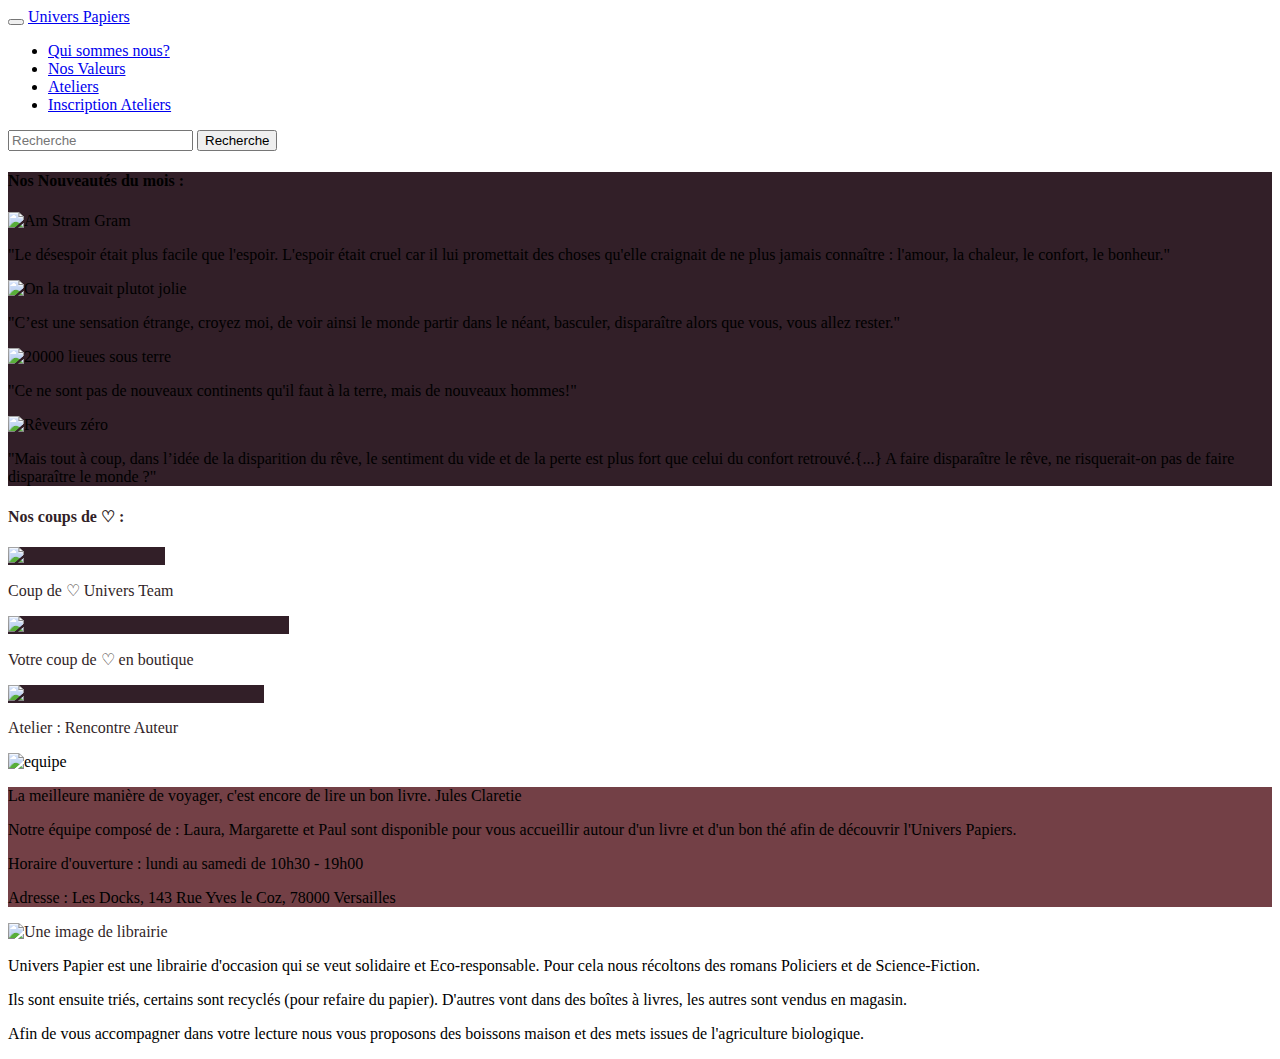
==== index.html @ 24018a0e "ajout header" ====
<!DOCTYPE html>
<html lang="fr" dir="ltr">
<head>
    <meta charset="UTF-8"/>
    <meta http-equiv="X-UA-Compatible" content="IE=edge"/>
    <meta name="viewport" content="width=device-width, initial-scale=1.0"/>
    <meta name="description" content="Librairie Univers Papier "/>
    <link href="https://cdn.jsdelivr.net/npm/bootstrap@5.0.0-beta2/dist/css/bootstrap.min.css" rel="stylesheet" integrity="sha384-BmbxuPwQa2lc/FVzBcNJ7UAyJxM6wuqIj61tLrc4wSX0szH/Ev+nYRRuWlolflfl" crossorigin="anonymous"/>
    <link rel="stylesheet" href="index.css"/>
    <title>Univers Papiers</title>
</head>
<body>
  <nav class="navbar navbar-light text-dark" style="background-color: white;">
    <div class="container-fluid">
      <button class="navbar-toggler" type="button" data-bs-toggle="collapse" data-bs-target="#navbarTogglerDemo03" aria-controls="navbarTogglerDemo03" aria-expanded="false" aria-label="Toggle navigation">
        <span class="navbar-toggler-icon"></span>
      </button>
      <a class="navbar-brand" href="#">Univers Papiers</a>
      <div class="collapse navbar-collapse" id="navbarTogglerDemo03">
        <ul class="navbar-nav me-auto mb-2 mb-lg-0">
          <li class="nav-item">
            <a class="nav-link active" aria-current="page" href="#">Qui sommes nous?</a>
          </li>
          <li class="nav-item">
            <a class="nav-link" href="#">Nos Valeurs</a>
          </li>
          <li class="nav-item">
            <a class="nav-link disabled" href="#" tabindex="-1" aria-disabled="true">Ateliers</a>
          </li>
          <li class="nav-item">
            <a class="nav-link disabled" href="#" tabindex="-1" aria-disabled="true">Inscription Ateliers</a>
          </li>
        </ul>
        <form class="d-flex">
          <input class="form-control me-2" type="search" placeholder="Recherche" aria-label="Search">
          <button class="btn btn-outline-success" type="submit">Recherche</button>
        </form>
      </div>
    </div>
  </nav>
    
  </div>
    <div class="bloc1 text-light">
    <h4 class="text-center mx-auto" style="width:50%">Nos Nouveautés du mois :</h4> 
    <div class="text-center mx-auto float-left">
    <div class="row ">
        <div class="col-md-3">
              <img src="arlidge.jpg" alt="Am Stram Gram" title="Arlidge livre"  class="img-thumbnail">
              <div class="caption">
                <p class="font-italic font-size: 1.2rem">"Le désespoir était plus facile que l'espoir. L'espoir était cruel car il lui promettait des choses qu'elle craignait de ne plus jamais connaître : l'amour, la chaleur, le confort, le bonheur."</p>
              </div>
        </div>
        <div class="col-md-3">
              <img src="bussi.jpg" alt="On la trouvait plutot jolie" title="Michel Bussi Livre" class="img-thumbnail">
              <div class="caption">
                <p>"C’est une sensation étrange, croyez moi, de voir ainsi le monde partir dans le néant, basculer, disparaître alors que vous, vous allez rester."</p>
              </div>
        </div>
        <div class="col-md-3">
              <img src="jules vernes.jpg" alt="20000 lieues sous terre" title=" Jules Vernes livre"class="img-thumbnail">
              <div class="caption">
                <p>"Ce ne sont pas de nouveaux continents qu'il faut à la terre, mais de nouveaux hommes!"</p>
              </div>
        </div>
        <div class="col-md-3">
                <img src="zero.jpg" alt="Rêveurs zéro" title="Elisa Beiran livre" class="img-thumbnail">
                <div class="caption">
                  <p>"Mais tout à coup, dans l’idée de la disparition du rêve, le sentiment du vide et de la perte est plus fort que celui du confort retrouvé.{...} A faire disparaître le rêve, ne risquerait-on pas de faire disparaître le monde ?"</p>
                </div>
          </div>
    </div>
    </div> 
    </div>
    <div class="bloc2">
    <h4 class="text-center mx-auto" style="width:50%">Nos coups de &#x2661; :</h4> 
    <div class="text-center mx-auto float-left">
    <div class="row ">
    <div class="col-md-3">
            <img src="1984.jpg" alt="George Orwell - 1984" title="Nos coups de coeur"class="img-thumbnail" style="background-color: #321f28">
            <div class="caption">
              <p>Coup de &#x2661; Univers Team</p>
            </div>
      </div>
      <div class="col-md-3">
            <img src="./laprincesse.jpg" alt="Camilla Lackberg - La princesse de glace" title="Votre coup de coeur" class="img-thumbnail" style="background-color: #321f28">
            <div class="caption">
              <p>Votre coup de &#x2661; en boutique</p>
            </div>
      </div>
      <div class="col-md-3">
            <img src="fredvargas.jpg" alt="Fred Vargas - Pars vite et reviens tard" title="Atelier Auteurs" class="img-thumbnail" style="background-color: #321f28">
            <div class="caption">
              <p>Atelier : Rencontre Auteur</p>
            </div>
      </div>
    </div>
    </div>
    </div>
    </div>
  <div class="row mb-4">
    <div class="col-6">
      <img src="./polar.jpg" class="img-fluid" alt="equipe" title="Team">
    </div>
        <div class="col-6 polar text-light" style="background-color: #734046"> 
          <p>La meilleure manière de voyager, c'est encore de lire un bon livre. Jules Claretie</p>
          <p>Notre équipe composé de : Laura, Margarette et Paul sont disponible pour vous accueillir autour d'un livre et d'un bon thé afin de découvrir l'Univers Papiers.
          <p>Horaire d'ouverture : lundi au samedi de 10h30 - 19h00</p>
          <p>Adresse : Les Docks, 143 Rue Yves le Coz, 78000 Versailles</p>
        </div>
      </div>

<div class="row">
  <div class="bloc3 col-6">
    <img src="./eco.png" class="img-fluid" alt="Une image de librairie" title="Une Librairie">
  </div>
  <div class="col-6 sf">
    <p>Univers Papier est une librairie d'occasion qui se veut solidaire et Eco-responsable.
    Pour cela nous récoltons des romans Policiers et de Science-Fiction.</p>
    <p>Ils sont ensuite triés, certains sont recyclés (pour refaire du papier).
    D'autres vont dans des boîtes à livres, les autres sont vendus en magasin.</p>
    <p>Afin de vous accompagner dans votre lecture nous vous proposons des boissons maison et des mets issues de l'agriculture biologique.</p>
  </div>
</div>
  <script src="https://cdn.jsdelivr.net/npm/bootstrap@5.0.0-beta2/dist/js/bootstrap.bundle.min.js"
    integrity="sha384-b5kHyXgcpbZJO/tY9Ul7kGkf1S0CWuKcCD38l8YkeH8z8QjE0GmW1gYU5S9FOnJ0"
    crossorigin="anonymous"></script>
</body>
</html>
---- index.css ----
.bloc1{
    background-color: #321f28;
}
.bloc2 {
  background-color: white;
  color: #321f28;
}
.form-group {
    color: #321f28;  
}
.bloc3 {
    color: #321f28;  
}
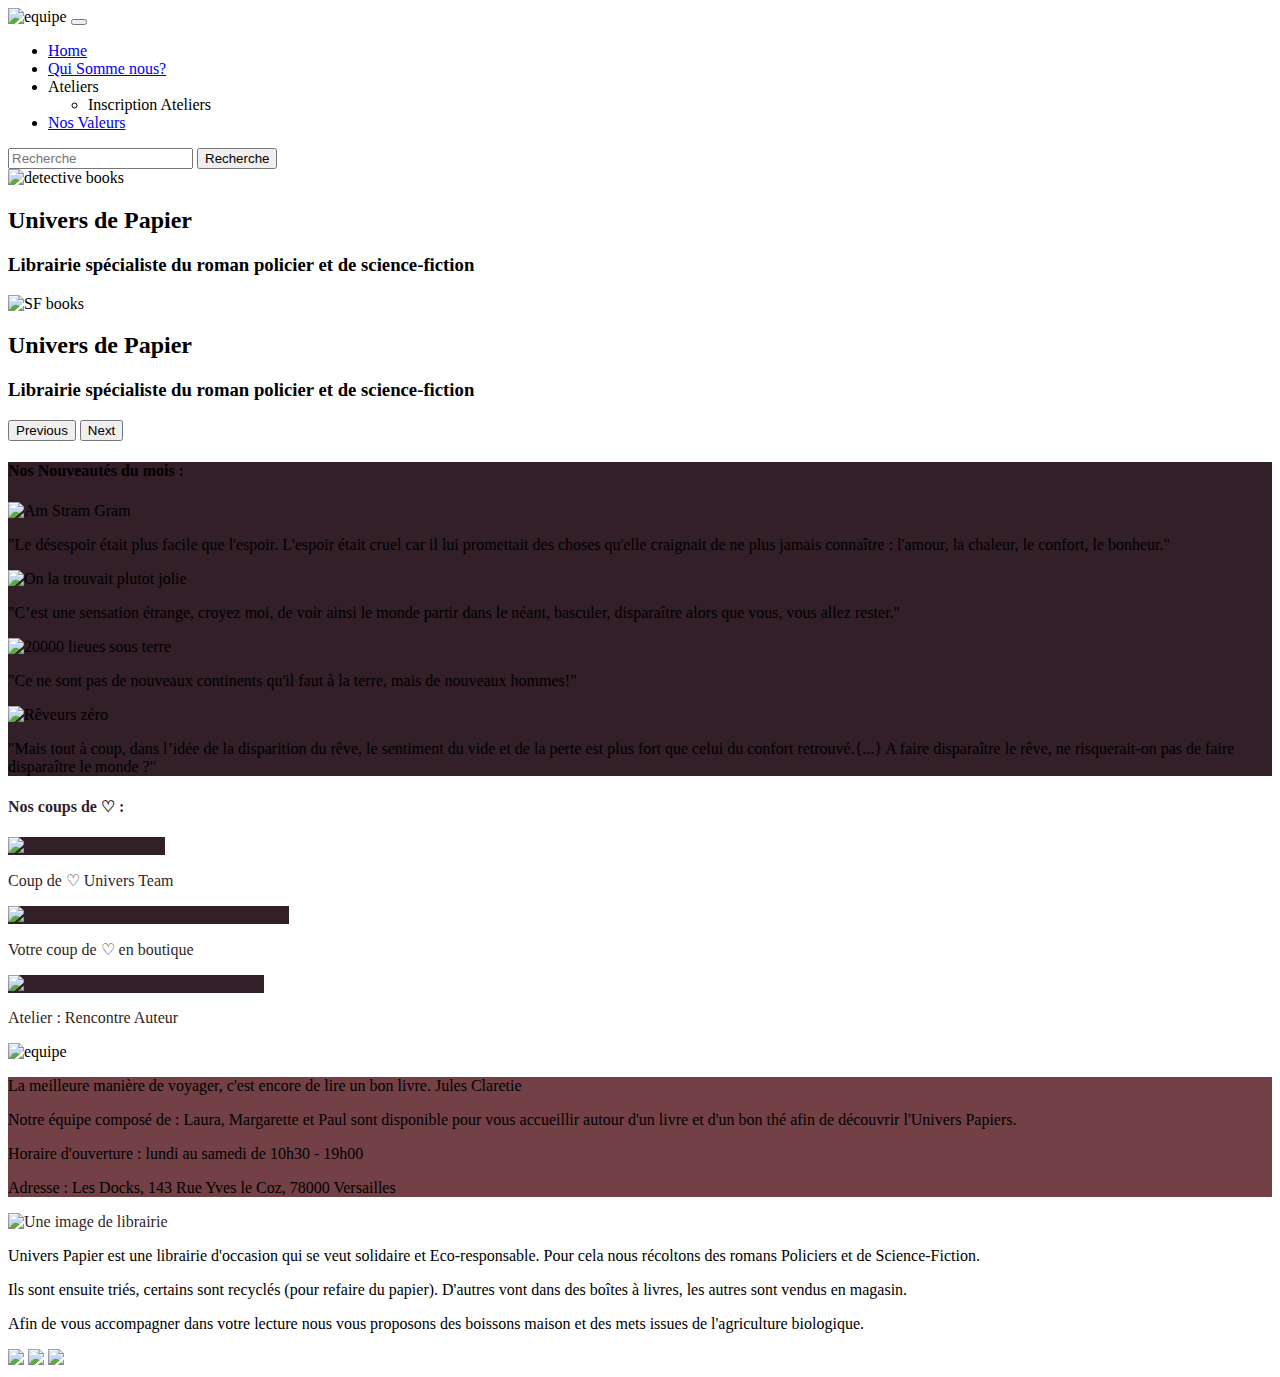
==== commit f751dbc5: "maj footer" ====
--- a/index.html
+++ b/index.html
@@ -7,28 +7,34 @@
     <meta name="description" content="Librairie Univers Papier "/>
     <link href="https://cdn.jsdelivr.net/npm/bootstrap@5.0.0-beta2/dist/css/bootstrap.min.css" rel="stylesheet" integrity="sha384-BmbxuPwQa2lc/FVzBcNJ7UAyJxM6wuqIj61tLrc4wSX0szH/Ev+nYRRuWlolflfl" crossorigin="anonymous"/>
     <link rel="stylesheet" href="index.css"/>
+    <link rel="preconnect" href="https://fonts.gstatic.com/%22%3E/">
+    <link href="https://fonts.googleapis.com/css2?family=Caveat:wght@500&display=swap" rel="stylesheet"/>
     <title>Univers Papiers</title>
 </head>
 <body>
-  <nav class="navbar navbar-light text-dark" style="background-color: white;">
+  <!-- Bootstrap Header -->
+  <nav class="navbar navbar-expand-lg navbar-light bg-light fixed-top">
     <div class="container-fluid">
-      <button class="navbar-toggler" type="button" data-bs-toggle="collapse" data-bs-target="#navbarTogglerDemo03" aria-controls="navbarTogglerDemo03" aria-expanded="false" aria-label="Toggle navigation">
+      <img src="logo.jpg" alt="equipe" title="Team"/> 
+      <button class="navbar-toggler" type="button" data-bs-toggle="collapse" data-bs-target="#navbarSupportedContent" aria-controls="navbarSupportedContent" aria-expanded="false" aria-label="Toggle navigation">
         <span class="navbar-toggler-icon"></span>
       </button>
-      <a class="navbar-brand" href="#">Univers Papiers</a>
-      <div class="collapse navbar-collapse" id="navbarTogglerDemo03">
+      <div class="collapse navbar-collapse" id="navbarSupportedContent">
         <ul class="navbar-nav me-auto mb-2 mb-lg-0">
           <li class="nav-item">
-            <a class="nav-link active" aria-current="page" href="#">Qui sommes nous?</a>
+            <a class="nav-link active" aria-current="page" href="#new">Home</a>
           </li>
           <li class="nav-item">
-            <a class="nav-link" href="#">Nos Valeurs</a>
+            <a class="nav-link" href="#us">Qui Somme nous?</a>
+          </li>
+          <li class="nav-item dropdown">
+            <a class="nav-link dropdown-toggle" id="navbarDropdown" role="button" data-bs-toggle="dropdown" aria-expanded="false">Ateliers</a>
+            <ul class="dropdown-menu" aria-labelledby="navbarDropdown">
+              <li><a class="dropdown-item">Inscription Ateliers</a></li>
+            </ul>
           </li>
           <li class="nav-item">
-            <a class="nav-link disabled" href="#" tabindex="-1" aria-disabled="true">Ateliers</a>
-          </li>
-          <li class="nav-item">
-            <a class="nav-link disabled" href="#" tabindex="-1" aria-disabled="true">Inscription Ateliers</a>
+            <a class="nav-link" href="#value">Nos Valeurs</a>
           </li>
         </ul>
         <form class="d-flex">
@@ -38,32 +44,69 @@
       </div>
     </div>
   </nav>
-    
   </div>
+   <!-- Bootstrap banner -->
+   <div id="carouselBanner" class="carousel slide" data-bs-interval="false" data-bs-ride="carousel">
+    <div class="carousel-inner">
+      <div class="carousel-item active">
+        <img src="homepage_banner_lg_detective_overlay.jpg" class="d-block w-100" alt="detective books"
+          title="detective books">
+        <div class="carousel-caption">
+          <h2>Univers de Papier</h2>
+          <h3>Librairie spécialiste du roman policier et de science-fiction</h3>
+        </div>
+      </div>
+  <!--
+      <div class="carousel-item active">
+        <img src="pictures/home_banner_bookShelf_lg.jpg" class="d-block w-100" alt="book shelf" title="book shelf">
+        <div class="carousel-caption">
+          <h1>Univers de Papier</h1>
+          <h3>Librairie spécialiste du roman policier et de science-fiction</h3>
+        </div>
+      </div>
+  -->
+      <div class="carousel-item">
+        <img src="homepage_banner_lg_SF_overlay.jpg" class="d-block w-100" alt="SF books" title="SF books">
+        <div class="carousel-caption">
+          <h2>Univers de Papier</h2>
+          <h3>Librairie spécialiste du roman policier et de science-fiction</h3>
+        </div>
+      </div>
+    </div>
+    <button class="carousel-control-prev" type="button" data-bs-target="#carouselBanner" data-bs-slide="prev">
+      <span class="carousel-control-prev-icon" aria-hidden="true"></span>
+      <span class="visually-hidden">Previous</span>
+    </button>
+    <button class="carousel-control-next" type="button" data-bs-target="#carouselBanner" data-bs-slide="next">
+      <span class="carousel-control-next-icon" aria-hidden="true"></span>
+      <span class="visually-hidden">Next</span>
+    </button>
+  </div>
+<!-- Bootstrap nouveautés -->
     <div class="bloc1 text-light">
-    <h4 class="text-center mx-auto" style="width:50%">Nos Nouveautés du mois :</h4> 
+    <h4 class="text-center mx-auto" style="width:50%" id="new">Nos Nouveautés du mois :</h4> 
     <div class="text-center mx-auto float-left">
     <div class="row ">
         <div class="col-md-3">
-              <img src="arlidge.jpg" alt="Am Stram Gram" title="Arlidge livre"  class="img-thumbnail">
+              <img src="arlidge.jpg" alt="Am Stram Gram" title="Arlidge livre"  class="img-thumbnail"/>
               <div class="caption">
                 <p class="font-italic font-size: 1.2rem">"Le désespoir était plus facile que l'espoir. L'espoir était cruel car il lui promettait des choses qu'elle craignait de ne plus jamais connaître : l'amour, la chaleur, le confort, le bonheur."</p>
               </div>
         </div>
         <div class="col-md-3">
-              <img src="bussi.jpg" alt="On la trouvait plutot jolie" title="Michel Bussi Livre" class="img-thumbnail">
+              <img src="bussi.jpg" alt="On la trouvait plutot jolie" title="Michel Bussi Livre" class="img-thumbnail"/>
               <div class="caption">
                 <p>"C’est une sensation étrange, croyez moi, de voir ainsi le monde partir dans le néant, basculer, disparaître alors que vous, vous allez rester."</p>
               </div>
         </div>
         <div class="col-md-3">
-              <img src="jules vernes.jpg" alt="20000 lieues sous terre" title=" Jules Vernes livre"class="img-thumbnail">
+              <img src="jules vernes.jpg" alt="20000 lieues sous terre" title=" Jules Vernes livre"class="img-thumbnail"/>
               <div class="caption">
                 <p>"Ce ne sont pas de nouveaux continents qu'il faut à la terre, mais de nouveaux hommes!"</p>
               </div>
         </div>
         <div class="col-md-3">
-                <img src="zero.jpg" alt="Rêveurs zéro" title="Elisa Beiran livre" class="img-thumbnail">
+                <img src="zero.jpg" alt="Rêveurs zéro" title="Elisa Beiran livre" class="img-thumbnail"/>
                 <div class="caption">
                   <p>"Mais tout à coup, dans l’idée de la disparition du rêve, le sentiment du vide et de la perte est plus fort que celui du confort retrouvé.{...} A faire disparaître le rêve, ne risquerait-on pas de faire disparaître le monde ?"</p>
                 </div>
@@ -72,23 +115,23 @@
     </div> 
     </div>
     <div class="bloc2">
-    <h4 class="text-center mx-auto" style="width:50%">Nos coups de &#x2661; :</h4> 
+    <h4 class="text-center mx-auto" style="width:50%" id="favoris">Nos coups de &#x2661; :</h4> 
     <div class="text-center mx-auto float-left">
     <div class="row ">
     <div class="col-md-3">
-            <img src="1984.jpg" alt="George Orwell - 1984" title="Nos coups de coeur"class="img-thumbnail" style="background-color: #321f28">
+            <img src="1984.jpg" alt="George Orwell - 1984" title="Nos coups de coeur"class="img-thumbnail" style="background-color: #321f28"/>
             <div class="caption">
               <p>Coup de &#x2661; Univers Team</p>
             </div>
       </div>
       <div class="col-md-3">
-            <img src="./laprincesse.jpg" alt="Camilla Lackberg - La princesse de glace" title="Votre coup de coeur" class="img-thumbnail" style="background-color: #321f28">
+            <img src="./laprincesse.jpg" alt="Camilla Lackberg - La princesse de glace" title="Votre coup de coeur" class="img-thumbnail" style="background-color: #321f28"/>
             <div class="caption">
               <p>Votre coup de &#x2661; en boutique</p>
             </div>
       </div>
       <div class="col-md-3">
-            <img src="fredvargas.jpg" alt="Fred Vargas - Pars vite et reviens tard" title="Atelier Auteurs" class="img-thumbnail" style="background-color: #321f28">
+            <img src="fredvargas.jpg" alt="Fred Vargas - Pars vite et reviens tard" title="Atelier Auteurs" class="img-thumbnail" style="background-color: #321f28"/>
             <div class="caption">
               <p>Atelier : Rencontre Auteur</p>
             </div>
@@ -97,9 +140,10 @@
     </div>
     </div>
     </div>
+    <!-- Bootstrap Presentation -->
   <div class="row mb-4">
     <div class="col-6">
-      <img src="./polar.jpg" class="img-fluid" alt="equipe" title="Team">
+      <img src="./polar.jpg" class="img-fluid" alt="equipe" title="Team" id="us"/>
     </div>
         <div class="col-6 polar text-light" style="background-color: #734046"> 
           <p>La meilleure manière de voyager, c'est encore de lire un bon livre. Jules Claretie</p>
@@ -108,10 +152,9 @@
           <p>Adresse : Les Docks, 143 Rue Yves le Coz, 78000 Versailles</p>
         </div>
       </div>
-
-<div class="row">
+<div class="row"id="value">
   <div class="bloc3 col-6">
-    <img src="./eco.png" class="img-fluid" alt="Une image de librairie" title="Une Librairie">
+    <img src="./eco.png" class="img-fluid" alt="Une image de librairie" title="Une Librairie"/>
   </div>
   <div class="col-6 sf">
     <p>Univers Papier est une librairie d'occasion qui se veut solidaire et Eco-responsable.
@@ -121,6 +164,14 @@
     <p>Afin de vous accompagner dans votre lecture nous vous proposons des boissons maison et des mets issues de l'agriculture biologique.</p>
   </div>
 </div>
+<!-- Bootstrap footer -->
+<nav class="navbar navbar-expand-lg navbar-light footer fixed-bottom">
+  <div class="container text-left">
+    <a class="navbar-brand float-left" href="https://twitter.com/?lang=fr" target="_blank"><img src="img/twitter.png" class="img_size"></a>
+    <a class="navbar-brand float-left" href="https://fr-fr.facebook.com/" target="_blank"><img src="img/facebook.png" class="img_size"></a>
+    <a class="navbar-brand float-left" href="https://www.instagram.com/?hl=fr" target="_blank"><img src="img/instagram.png" class="img_size"></a>
+  </div>
+</nav>
   <script src="https://cdn.jsdelivr.net/npm/bootstrap@5.0.0-beta2/dist/js/bootstrap.bundle.min.js"
     integrity="sha384-b5kHyXgcpbZJO/tY9Ul7kGkf1S0CWuKcCD38l8YkeH8z8QjE0GmW1gYU5S9FOnJ0"
     crossorigin="anonymous"></script>
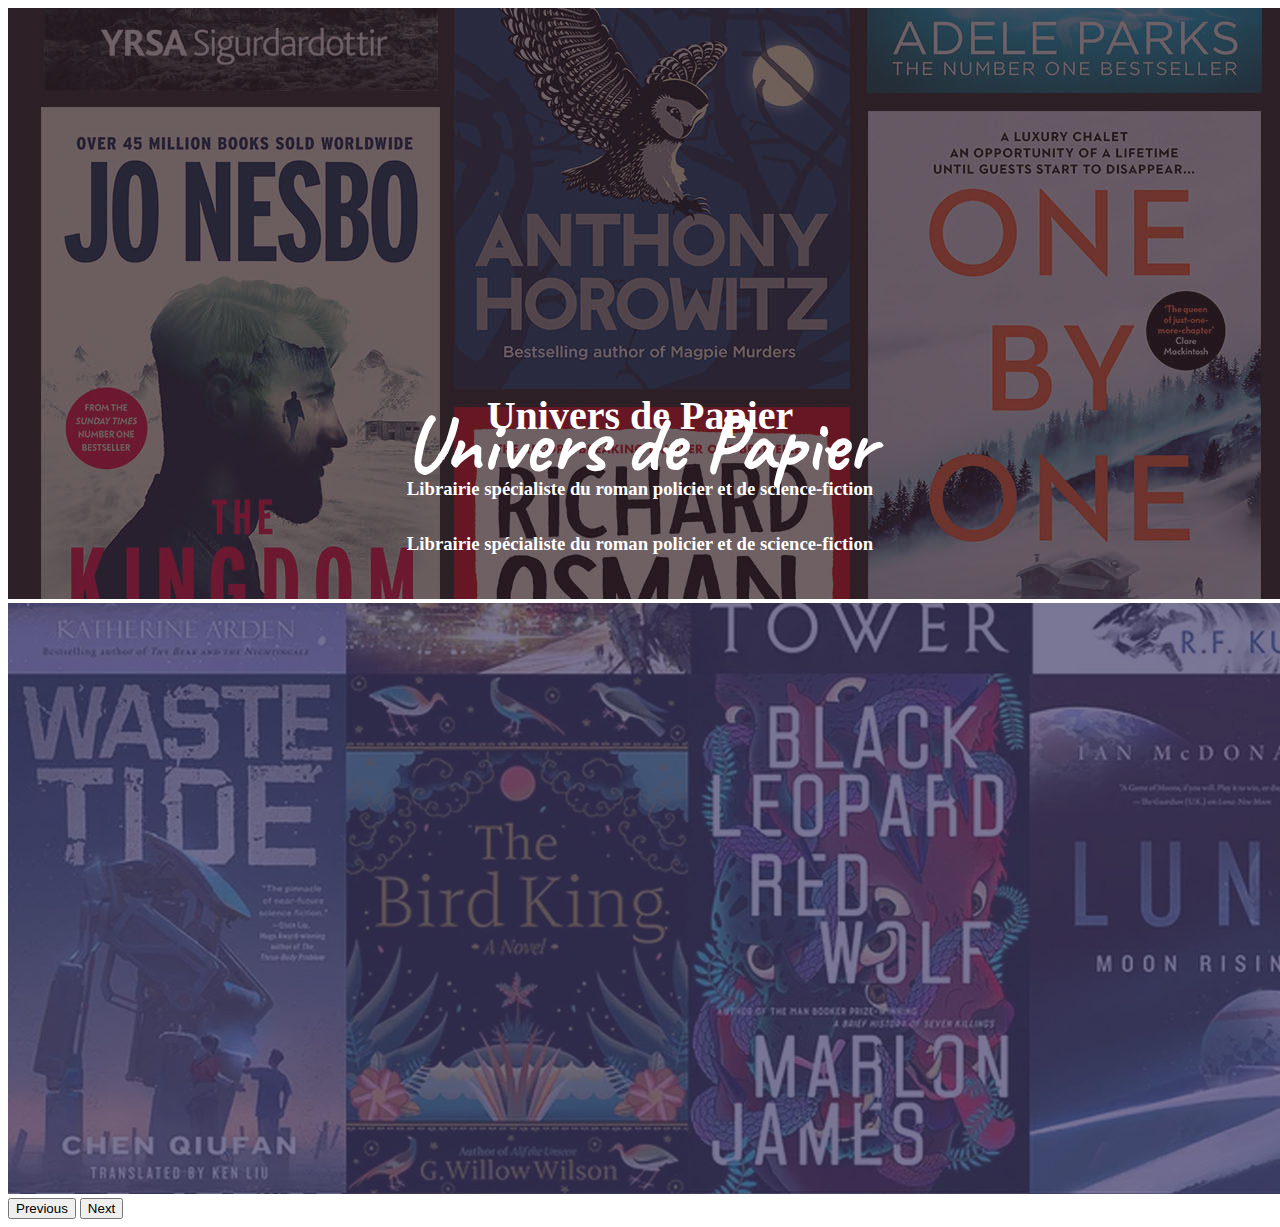
==== commit ffbaf475: "text alignement for banner" ====
--- a/index.html
+++ b/index.html
@@ -1,179 +1,62 @@
-<!DOCTYPE html>
-<html lang="fr" dir="ltr">
-<head>
-    <meta charset="UTF-8"/>
-    <meta http-equiv="X-UA-Compatible" content="IE=edge"/>
-    <meta name="viewport" content="width=device-width, initial-scale=1.0"/>
-    <meta name="description" content="Librairie Univers Papier "/>
-    <link href="https://cdn.jsdelivr.net/npm/bootstrap@5.0.0-beta2/dist/css/bootstrap.min.css" rel="stylesheet" integrity="sha384-BmbxuPwQa2lc/FVzBcNJ7UAyJxM6wuqIj61tLrc4wSX0szH/Ev+nYRRuWlolflfl" crossorigin="anonymous"/>
-    <link rel="stylesheet" href="index.css"/>
-    <link rel="preconnect" href="https://fonts.gstatic.com/%22%3E/">
-    <link href="https://fonts.googleapis.com/css2?family=Caveat:wght@500&display=swap" rel="stylesheet"/>
-    <title>Univers Papiers</title>
-</head>
-<body>
-  <!-- Bootstrap Header -->
-  <nav class="navbar navbar-expand-lg navbar-light bg-light fixed-top">
-    <div class="container-fluid">
-      <img src="logo.jpg" alt="equipe" title="Team"/> 
-      <button class="navbar-toggler" type="button" data-bs-toggle="collapse" data-bs-target="#navbarSupportedContent" aria-controls="navbarSupportedContent" aria-expanded="false" aria-label="Toggle navigation">
-        <span class="navbar-toggler-icon"></span>
-      </button>
-      <div class="collapse navbar-collapse" id="navbarSupportedContent">
-        <ul class="navbar-nav me-auto mb-2 mb-lg-0">
-          <li class="nav-item">
-            <a class="nav-link active" aria-current="page" href="#new">Home</a>
-          </li>
-          <li class="nav-item">
-            <a class="nav-link" href="#us">Qui Somme nous?</a>
-          </li>
-          <li class="nav-item dropdown">
-            <a class="nav-link dropdown-toggle" id="navbarDropdown" role="button" data-bs-toggle="dropdown" aria-expanded="false">Ateliers</a>
-            <ul class="dropdown-menu" aria-labelledby="navbarDropdown">
-              <li><a class="dropdown-item">Inscription Ateliers</a></li>
-            </ul>
-          </li>
-          <li class="nav-item">
-            <a class="nav-link" href="#value">Nos Valeurs</a>
-          </li>
-        </ul>
-        <form class="d-flex">
-          <input class="form-control me-2" type="search" placeholder="Recherche" aria-label="Search">
-          <button class="btn btn-outline-success" type="submit">Recherche</button>
-        </form>
-      </div>
-    </div>
-  </nav>
-  </div>
-   <!-- Bootstrap banner -->
-   <div id="carouselBanner" class="carousel slide" data-bs-interval="false" data-bs-ride="carousel">
+<!doctype html>
+<html lang="en">
+  <head>
+    <!-- Required meta tags -->
+    <meta charset="utf-8">
+    <meta name="viewport" content="width=device-width, initial-scale=1">
+
+    <!-- Bootstrap CSS -->
+    <link href="https://cdn.jsdelivr.net/npm/bootstrap@5.0.0-beta2/dist/css/bootstrap.min.css" rel="stylesheet" integrity="sha384-BmbxuPwQa2lc/FVzBcNJ7UAyJxM6wuqIj61tLrc4wSX0szH/Ev+nYRRuWlolflfl" crossorigin="anonymous">
+    <link rel="stylesheet" type="text/css" href="style.css">
+    <link rel="preconnect" href="https://fonts.gstatic.com">
+    <link href="https://fonts.googleapis.com/css2?family=Caveat:wght@500&display=swap" rel="stylesheet">
+
+    <title>Librairie Univers de Papier</title>
+  </head>
+  <body>
+  <div id="carouselBanner" class="carousel slide" data-bs-interval="false" data-bs-ride="carousel">
     <div class="carousel-inner">
       <div class="carousel-item active">
-        <img src="homepage_banner_lg_detective_overlay.jpg" class="d-block w-100" alt="detective books"
+        <img src="pictures/homepage_banner_lg_detective_overlay.jpg" class="d-block w-100" alt="detective books"
           title="detective books">
-        <div class="carousel-caption">
-          <h2>Univers de Papier</h2>
+        <!-- <div class="carousel-caption"> -->
+        <div class="carousel_innerContainer">
+          <h2 class="detective">Univers de Papier</h2>
           <h3>Librairie spécialiste du roman policier et de science-fiction</h3>
         </div>
       </div>
-  <!--
-      <div class="carousel-item active">
-        <img src="pictures/home_banner_bookShelf_lg.jpg" class="d-block w-100" alt="book shelf" title="book shelf">
-        <div class="carousel-caption">
-          <h1>Univers de Papier</h1>
-          <h3>Librairie spécialiste du roman policier et de science-fiction</h3>
+	<!--
+        <div class="carousel-item active">
+          <img src="pictures/home_banner_bookShelf_lg.jpg" class="d-block w-100" alt="book shelf" title="book shelf">
+          <div class="carousel-caption">
+            <h1>Univers de Papier</h1>
+            <h3>Librairie spécialiste du roman policier et de science-fiction</h3>
+          </div>
+        </div>
+	-->
+        <div class="carousel-item">
+          <img src="pictures/homepage_banner_lg_SF_overlay.jpg" class="d-block w-100" alt="SF books" title="SF books">
+          <!-- <div class="carousel-caption"> -->
+          <div class="carousel_innerContainer">
+            <h2 class="sf">Univers de Papier</h2>
+            <h3>Librairie spécialiste du roman policier et de science-fiction</h3>
+          </div>
         </div>
       </div>
-  -->
-      <div class="carousel-item">
-        <img src="homepage_banner_lg_SF_overlay.jpg" class="d-block w-100" alt="SF books" title="SF books">
-        <div class="carousel-caption">
-          <h2>Univers de Papier</h2>
-          <h3>Librairie spécialiste du roman policier et de science-fiction</h3>
-        </div>
-      </div>
+      <button class="carousel-control-prev" type="button" data-bs-target="#carouselBanner" data-bs-slide="prev">
+        <span class="carousel-control-prev-icon" aria-hidden="true"></span>
+        <span class="visually-hidden">Previous</span>
+      </button>
+      <button class="carousel-control-next" type="button" data-bs-target="#carouselBanner" data-bs-slide="next">
+        <span class="carousel-control-next-icon" aria-hidden="true"></span>
+        <span class="visually-hidden">Next</span>
+      </button>
     </div>
-    <button class="carousel-control-prev" type="button" data-bs-target="#carouselBanner" data-bs-slide="prev">
-      <span class="carousel-control-prev-icon" aria-hidden="true"></span>
-      <span class="visually-hidden">Previous</span>
-    </button>
-    <button class="carousel-control-next" type="button" data-bs-target="#carouselBanner" data-bs-slide="next">
-      <span class="carousel-control-next-icon" aria-hidden="true"></span>
-      <span class="visually-hidden">Next</span>
-    </button>
-  </div>
-<!-- Bootstrap nouveautés -->
-    <div class="bloc1 text-light">
-    <h4 class="text-center mx-auto" style="width:50%" id="new">Nos Nouveautés du mois :</h4> 
-    <div class="text-center mx-auto float-left">
-    <div class="row ">
-        <div class="col-md-3">
-              <img src="arlidge.jpg" alt="Am Stram Gram" title="Arlidge livre"  class="img-thumbnail"/>
-              <div class="caption">
-                <p class="font-italic font-size: 1.2rem">"Le désespoir était plus facile que l'espoir. L'espoir était cruel car il lui promettait des choses qu'elle craignait de ne plus jamais connaître : l'amour, la chaleur, le confort, le bonheur."</p>
-              </div>
-        </div>
-        <div class="col-md-3">
-              <img src="bussi.jpg" alt="On la trouvait plutot jolie" title="Michel Bussi Livre" class="img-thumbnail"/>
-              <div class="caption">
-                <p>"C’est une sensation étrange, croyez moi, de voir ainsi le monde partir dans le néant, basculer, disparaître alors que vous, vous allez rester."</p>
-              </div>
-        </div>
-        <div class="col-md-3">
-              <img src="jules vernes.jpg" alt="20000 lieues sous terre" title=" Jules Vernes livre"class="img-thumbnail"/>
-              <div class="caption">
-                <p>"Ce ne sont pas de nouveaux continents qu'il faut à la terre, mais de nouveaux hommes!"</p>
-              </div>
-        </div>
-        <div class="col-md-3">
-                <img src="zero.jpg" alt="Rêveurs zéro" title="Elisa Beiran livre" class="img-thumbnail"/>
-                <div class="caption">
-                  <p>"Mais tout à coup, dans l’idée de la disparition du rêve, le sentiment du vide et de la perte est plus fort que celui du confort retrouvé.{...} A faire disparaître le rêve, ne risquerait-on pas de faire disparaître le monde ?"</p>
-                </div>
-          </div>
-    </div>
-    </div> 
-    </div>
-    <div class="bloc2">
-    <h4 class="text-center mx-auto" style="width:50%" id="favoris">Nos coups de &#x2661; :</h4> 
-    <div class="text-center mx-auto float-left">
-    <div class="row ">
-    <div class="col-md-3">
-            <img src="1984.jpg" alt="George Orwell - 1984" title="Nos coups de coeur"class="img-thumbnail" style="background-color: #321f28"/>
-            <div class="caption">
-              <p>Coup de &#x2661; Univers Team</p>
-            </div>
-      </div>
-      <div class="col-md-3">
-            <img src="./laprincesse.jpg" alt="Camilla Lackberg - La princesse de glace" title="Votre coup de coeur" class="img-thumbnail" style="background-color: #321f28"/>
-            <div class="caption">
-              <p>Votre coup de &#x2661; en boutique</p>
-            </div>
-      </div>
-      <div class="col-md-3">
-            <img src="fredvargas.jpg" alt="Fred Vargas - Pars vite et reviens tard" title="Atelier Auteurs" class="img-thumbnail" style="background-color: #321f28"/>
-            <div class="caption">
-              <p>Atelier : Rencontre Auteur</p>
-            </div>
-      </div>
-    </div>
-    </div>
-    </div>
-    </div>
-    <!-- Bootstrap Presentation -->
-  <div class="row mb-4">
-    <div class="col-6">
-      <img src="./polar.jpg" class="img-fluid" alt="equipe" title="Team" id="us"/>
-    </div>
-        <div class="col-6 polar text-light" style="background-color: #734046"> 
-          <p>La meilleure manière de voyager, c'est encore de lire un bon livre. Jules Claretie</p>
-          <p>Notre équipe composé de : Laura, Margarette et Paul sont disponible pour vous accueillir autour d'un livre et d'un bon thé afin de découvrir l'Univers Papiers.
-          <p>Horaire d'ouverture : lundi au samedi de 10h30 - 19h00</p>
-          <p>Adresse : Les Docks, 143 Rue Yves le Coz, 78000 Versailles</p>
-        </div>
-      </div>
-<div class="row"id="value">
-  <div class="bloc3 col-6">
-    <img src="./eco.png" class="img-fluid" alt="Une image de librairie" title="Une Librairie"/>
-  </div>
-  <div class="col-6 sf">
-    <p>Univers Papier est une librairie d'occasion qui se veut solidaire et Eco-responsable.
-    Pour cela nous récoltons des romans Policiers et de Science-Fiction.</p>
-    <p>Ils sont ensuite triés, certains sont recyclés (pour refaire du papier).
-    D'autres vont dans des boîtes à livres, les autres sont vendus en magasin.</p>
-    <p>Afin de vous accompagner dans votre lecture nous vous proposons des boissons maison et des mets issues de l'agriculture biologique.</p>
-  </div>
-</div>
-<!-- Bootstrap footer -->
-<nav class="navbar navbar-expand-lg navbar-light footer fixed-bottom">
-  <div class="container text-left">
-    <a class="navbar-brand float-left" href="https://twitter.com/?lang=fr" target="_blank"><img src="img/twitter.png" class="img_size"></a>
-    <a class="navbar-brand float-left" href="https://fr-fr.facebook.com/" target="_blank"><img src="img/facebook.png" class="img_size"></a>
-    <a class="navbar-brand float-left" href="https://www.instagram.com/?hl=fr" target="_blank"><img src="img/instagram.png" class="img_size"></a>
-  </div>
-</nav>
-  <script src="https://cdn.jsdelivr.net/npm/bootstrap@5.0.0-beta2/dist/js/bootstrap.bundle.min.js"
-    integrity="sha384-b5kHyXgcpbZJO/tY9Ul7kGkf1S0CWuKcCD38l8YkeH8z8QjE0GmW1gYU5S9FOnJ0"
-    crossorigin="anonymous"></script>
-</body>
+
+    <!-- Optional JavaScript; choose one of the two! -->
+
+    <!-- Option 1: Bootstrap Bundle with Popper -->
+    <script src="https://cdn.jsdelivr.net/npm/bootstrap@5.0.0-beta2/dist/js/bootstrap.bundle.min.js" integrity="sha384-b5kHyXgcpbZJO/tY9Ul7kGkf1S0CWuKcCD38l8YkeH8z8QjE0GmW1gYU5S9FOnJ0" crossorigin="anonymous"></script>
+
+  </body>
 </html>
--- a/style.css
+++ b/style.css
@@ -0,0 +1,62 @@
+@font-face {
+  font-family: "VenusRising";
+  src: url("fonts/venus_rising_rg-webfont.woff") format("woff"),
+        url("fonts/venus_rising_rg-webfont.woff2") format("woff2");
+}
+
+@font-face {
+  font-family: "TypeWriter";
+  src: url("/fonts/jmh_typewriter-webfont.woff") format("woff"),
+        url("/fonts/jmh_typewriter-webfont.woff2") format("woff2");
+}
+
+.carousel-caption {
+  top: 220px;
+}
+
+/*.carousel-caption h1, .carousel-caption h2 {
+  font-family: 'Caveat', cursive;
+  font-size: 5rem;
+} */
+
+.carousel_innerContainer {
+  position: absolute;
+  display: flex;
+  flex-wrap: wrap;
+  flex-direction: column;
+  justify-content: center;
+  align-items: center;
+  top: 0;
+  left: 0;
+  width: 100%;
+  height: 100%;
+  text-align: center;
+  color: white;
+}
+
+.sf {
+  font-family: 'VenusRising';
+  font-size: 2.5rem;
+  margin: 10px 0 20px 0;
+}
+
+.detective {
+  font-family: 'Caveat', cursive;
+  font-size: 5rem;
+  margin-bottom: 20px;
+}
+
+@media (max-width: 992px) {
+  .sf {
+    font-size: 1rem;
+  }
+
+  .detective {
+    font-size: 2rem;
+  }
+
+  .carousel-item h3 {
+    font-size: 0.7rem;
+    width: 70%;
+  }
+}
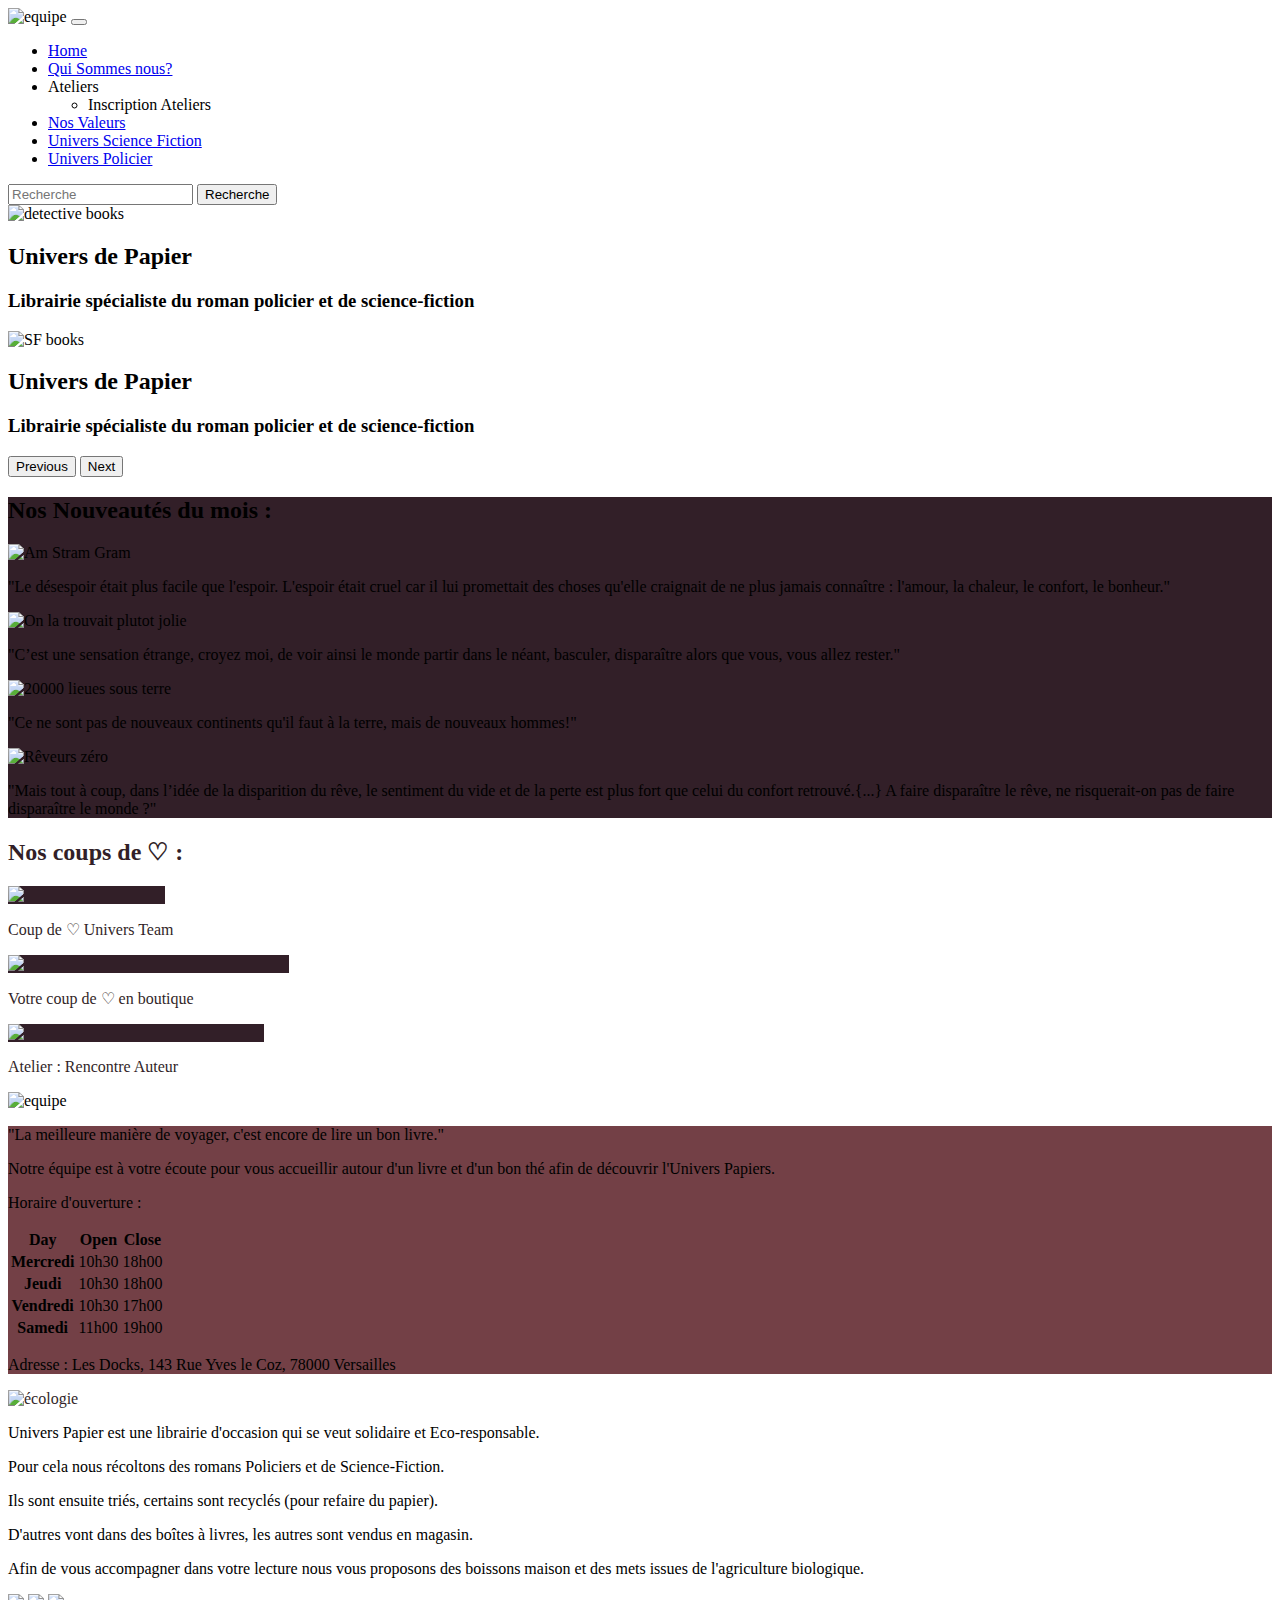
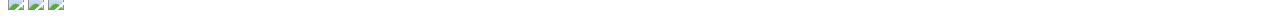
==== commit a172a9cb: "ajout tableau" ====
--- a/index.html
+++ b/index.html
@@ -1,62 +1,217 @@
-<!doctype html>
-<html lang="en">
-  <head>
-    <!-- Required meta tags -->
-    <meta charset="utf-8">
-    <meta name="viewport" content="width=device-width, initial-scale=1">
-
-    <!-- Bootstrap CSS -->
-    <link href="https://cdn.jsdelivr.net/npm/bootstrap@5.0.0-beta2/dist/css/bootstrap.min.css" rel="stylesheet" integrity="sha384-BmbxuPwQa2lc/FVzBcNJ7UAyJxM6wuqIj61tLrc4wSX0szH/Ev+nYRRuWlolflfl" crossorigin="anonymous">
-    <link rel="stylesheet" type="text/css" href="style.css">
-    <link rel="preconnect" href="https://fonts.gstatic.com">
-    <link href="https://fonts.googleapis.com/css2?family=Caveat:wght@500&display=swap" rel="stylesheet">
-
-    <title>Librairie Univers de Papier</title>
-  </head>
-  <body>
-  <div id="carouselBanner" class="carousel slide" data-bs-interval="false" data-bs-ride="carousel">
+<!DOCTYPE html>
+<html lang="fr" dir="ltr">
+<head>
+    <meta charset="UTF-8"/>
+    <meta http-equiv="X-UA-Compatible" content="IE=edge"/>
+    <meta name="viewport" content="width=device-width, initial-scale=1.0"/>
+    <meta name="description" content="Librairie Univers Papier "/>
+    <link href="https://cdn.jsdelivr.net/npm/bootstrap@5.0.0-beta2/dist/css/bootstrap.min.css" rel="stylesheet" integrity="sha384-BmbxuPwQa2lc/FVzBcNJ7UAyJxM6wuqIj61tLrc4wSX0szH/Ev+nYRRuWlolflfl" crossorigin="anonymous"/>
+    <link rel="stylesheet" href="index.css"/>
+    <link rel="preconnect" href="https://fonts.gstatic.com/%22%3E/">
+    <link href="https://fonts.googleapis.com/css2?family=Caveat:wght@500&display=swap" rel="stylesheet"/>
+    <title>Univers Papiers</title>
+</head>
+<body>
+  <!-- Bootstrap Header -->
+  <nav class="navbar navbar-expand-lg navbar-light bg-light fixed-top">
+    <div class="container-fluid">
+      <img src="logo.jpg" alt="equipe" title="Team"/> 
+      <button class="navbar-toggler" type="button" data-bs-toggle="collapse" data-bs-target="#navbarSupportedContent" aria-controls="navbarSupportedContent" aria-expanded="false" aria-label="Toggle navigation">
+        <span class="navbar-toggler-icon"></span>
+      </button>
+      <div class="collapse navbar-collapse" id="navbarSupportedContent">
+        <ul class="navbar-nav me-auto mb-2 mb-lg-0">
+          <li class="nav-item">
+            <a class="nav-link active" aria-current="page" href="#new">Home</a>
+          </li>
+          <li class="nav-item">
+            <a class="nav-link" href="#us">Qui Sommes nous?</a>
+          </li>
+          <li class="nav-item dropdown">
+            <a class="nav-link dropdown-toggle" id="navbarDropdown" role="button" data-bs-toggle="dropdown" aria-expanded="false">Ateliers</a>
+            <ul class="dropdown-menu" aria-labelledby="navbarDropdown">
+              <li><a class="dropdown-item" data-bs-target="#form">Inscription Ateliers</a></li>
+            </ul>
+          </li>
+          <li class="nav-item">
+            <a class="nav-link" href="#value">Nos Valeurs</a>
+          </li>
+          <li class="nav-item">
+            <a class="nav-link" href="#sf">Univers Science Fiction</a>
+          </li>
+          <li class="nav-item">
+            <a class="nav-link" href="#p">Univers Policier</a>
+          </li>
+        </ul>
+        <form class="d-flex">
+          <input class="form-control me-2" type="search" placeholder="Recherche" aria-label="Search">
+          <button class="btn btn-outline-success" type="submit">Recherche</button>
+        </form>
+      </div>
+    </div>
+  </nav>
+   <!-- Bootstrap banner -->
+   <div id="carouselBanner" class="carousel slide" data-bs-interval="false" data-bs-ride="carousel">
     <div class="carousel-inner">
       <div class="carousel-item active">
-        <img src="pictures/homepage_banner_lg_detective_overlay.jpg" class="d-block w-100" alt="detective books"
+        <img src="homepage_banner_lg_detective_overlay.jpg" class="d-block w-100" alt="detective books"
           title="detective books">
-        <!-- <div class="carousel-caption"> -->
-        <div class="carousel_innerContainer">
-          <h2 class="detective">Univers de Papier</h2>
+        <div class="carousel-caption">
+          <h2>Univers de Papier</h2>
           <h3>Librairie spécialiste du roman policier et de science-fiction</h3>
         </div>
       </div>
-	<!--
-        <div class="carousel-item active">
-          <img src="pictures/home_banner_bookShelf_lg.jpg" class="d-block w-100" alt="book shelf" title="book shelf">
-          <div class="carousel-caption">
-            <h1>Univers de Papier</h1>
-            <h3>Librairie spécialiste du roman policier et de science-fiction</h3>
+  <!--
+      <div class="carousel-item active">
+        <img src="pictures/home_banner_bookShelf_lg.jpg" class="d-block w-100" alt="book shelf" title="book shelf">
+        <div class="carousel-caption">
+          <h1>Univers de Papier</h1>
+          <h3>Librairie spécialiste du roman policier et de science-fiction</h3>
+        </div>
+      </div>
+  -->
+      <div class="carousel-item ">
+        <img src="homepage_banner_lg_SF_overlay.jpg" class="d-block w-100" alt="SF books" title="SF books">
+        <div class="carousel-caption">
+          <h2>Univers de Papier</h2>
+          <h3>Librairie spécialiste du roman policier et de science-fiction</h3>
+        </div>
+      </div>
+    </div>
+    <button class="carousel-control-prev" type="button" data-bs-target="#carouselBanner" data-bs-slide="prev">
+      <span class="carousel-control-prev-icon" aria-hidden="true"></span>
+      <span class="visually-hidden">Previous</span>
+    </button>
+    <button class="carousel-control-next" type="button" data-bs-target="#carouselBanner" data-bs-slide="next">
+      <span class="carousel-control-next-icon" aria-hidden="true"></span>
+      <span class="visually-hidden">Next</span>
+    </button>
+  </div>
+<!-- Bootstrap nouveautés -->
+    <div class="bloc1 text-light">
+    <h2 class="text-center mx-auto m-1 pb-4" style="width:50%" id="new">Nos Nouveautés du mois :</h2> 
+    <div class="text-center mx-auto float-left">
+    <div class="row">
+        <div class="col-md-3">
+              <img src="arlidge.jpg" alt="Am Stram Gram" title="Arlidge livre"  class="img-thumbnail"/>
+              <div class="caption">
+                <p class="font-italic font-size: 1.2rem">"Le désespoir était plus facile que l'espoir. L'espoir était cruel car il lui promettait des choses qu'elle craignait de ne plus jamais connaître : l'amour, la chaleur, le confort, le bonheur."</p>
+              </div>
+        </div>
+        <div class="col-md-3">
+              <img src="bussi.jpg" alt="On la trouvait plutot jolie" title="Michel Bussi Livre" class="img-thumbnail"/>
+              <div class="caption">
+                <p>"C’est une sensation étrange, croyez moi, de voir ainsi le monde partir dans le néant, basculer, disparaître alors que vous, vous allez rester."</p>
+              </div>
+        </div>
+        <div class="col-md-3">
+              <img src="jules vernes.jpg" alt="20000 lieues sous terre" title=" Jules Vernes livre"class="img-thumbnail"/>
+              <div class="caption">
+                <p>"Ce ne sont pas de nouveaux continents qu'il faut à la terre, mais de nouveaux hommes!"</p>
+              </div>
+        </div>
+        <div class="col-md-3">
+                <img src="zero.jpg" alt="Rêveurs zéro" title="Elisa Beiran livre" class="img-thumbnail"/>
+                <div class="caption">
+                  <p>"Mais tout à coup, dans l’idée de la disparition du rêve, le sentiment du vide et de la perte est plus fort que celui du confort retrouvé.{...} A faire disparaître le rêve, ne risquerait-on pas de faire disparaître le monde ?"</p>
+                </div>
           </div>
-        </div>
-	-->
-        <div class="carousel-item">
-          <img src="pictures/homepage_banner_lg_SF_overlay.jpg" class="d-block w-100" alt="SF books" title="SF books">
-          <!-- <div class="carousel-caption"> -->
-          <div class="carousel_innerContainer">
-            <h2 class="sf">Univers de Papier</h2>
-            <h3>Librairie spécialiste du roman policier et de science-fiction</h3>
+    </div>
+    </div> 
+    </div>
+    <div class="bloc2">
+    <h2 class="text-center mx-auto m-4 pb-4" style="width:50%" id="favoris">Nos coups de &#x2661; :</h2> 
+    <div class="text-center mx-auto float-left">
+    <div class="row ">
+    <div class="col-md-3">
+            <img src="1984.jpg" alt="George Orwell - 1984" title="Nos coups de coeur"class="img-thumbnail" style="background-color: #321f28"/>
+            <div class="caption">
+              <p>Coup de &#x2661; Univers Team</p>
+            </div>
+      </div>
+      <div class="col-md-3">
+            <img src="./laprincesse.jpg" alt="Camilla Lackberg - La princesse de glace" title="Votre coup de coeur" class="img-thumbnail" style="background-color: #321f28"/>
+            <div class="caption">
+              <p>Votre coup de &#x2661; en boutique</p>
+            </div>
+      </div>
+      <div class="col-md-3">
+            <img src="fredvargas.jpg" alt="Fred Vargas - Pars vite et reviens tard" title="Atelier Auteurs" class="img-thumbnail" style="background-color: #321f28"/>
+            <div class="caption">
+              <p>Atelier : Rencontre Auteur</p>
+            </div>
+      </div>
+    </div>
+    </div>
+    </div>
+    </div>
+    <!-- Bootstrap Presentation -->
+  <div class="row mb-4 ">
+    <div class="col-6">
+      <img src="./polar.jpg" class="img-fluid" alt="equipe" title="Team" id="us"/>
+    </div>
+        <div class="col-6 polar text-light pt-2" style="background-color: #734046"> 
+          <p>"La meilleure manière de voyager, c'est encore de lire un bon livre."</p>
+          <p>Notre équipe est à votre écoute pour vous accueillir autour d'un livre et d'un bon thé afin de découvrir l'Univers Papiers.
+          <p>Horaire d'ouverture :
+            <div class="table-responsive">
+            <table class="table text-light">
+              <thead>
+                <tr>
+                  <th scope="col">Day</th>
+                  <th scope="col">Open</th>
+                  <th scope="col">Close</th>
+                </tr>
+              </thead>
+              <tbody>
+                  <th scope="row">Mercredi</th>
+                  <td>10h30</td>
+                  <td>18h00</td>
+                </tr>
+                <tr>
+                  <th scope="row">Jeudi</th>
+                  <td>10h30</td>
+                  <td>18h00</td>
+                </tr>
+                <tr>
+                  <th scope="row">Vendredi</th>
+                  <td>10h30</td>
+                  <td>17h00</td>
+                </tr>
+                <tr>
+                  <th scope="row">Samedi</th>
+                  <td>11h00</td>
+                  <td>19h00</td>
+                </tr>
+              </tbody>
+            </table>
           </div>
-        </div>
-      </div>
-      <button class="carousel-control-prev" type="button" data-bs-target="#carouselBanner" data-bs-slide="prev">
-        <span class="carousel-control-prev-icon" aria-hidden="true"></span>
-        <span class="visually-hidden">Previous</span>
-      </button>
-      <button class="carousel-control-next" type="button" data-bs-target="#carouselBanner" data-bs-slide="next">
-        <span class="carousel-control-next-icon" aria-hidden="true"></span>
-        <span class="visually-hidden">Next</span>
-      </button>
-    </div>
-
-    <!-- Optional JavaScript; choose one of the two! -->
-
-    <!-- Option 1: Bootstrap Bundle with Popper -->
-    <script src="https://cdn.jsdelivr.net/npm/bootstrap@5.0.0-beta2/dist/js/bootstrap.bundle.min.js" integrity="sha384-b5kHyXgcpbZJO/tY9Ul7kGkf1S0CWuKcCD38l8YkeH8z8QjE0GmW1gYU5S9FOnJ0" crossorigin="anonymous"></script>
-
-  </body>
+          <p>Adresse : Les Docks, 143 Rue Yves le Coz, 78000 Versailles</p>
+          </p>
+        </div>
+      </div>
+<div class="row mb-4 m-3"id="value">
+  <div class="bloc3 col-6 pt-3">
+    <img src="./eco.png" class="img-fluid" alt="écologie" title="logo ecoresponsabilite"/>
+  </div>
+  <div class="col-6 sf">
+    <p>Univers Papier est une librairie d'occasion qui se veut solidaire et Eco-responsable.</p>
+    <p>Pour cela nous récoltons des romans Policiers et de Science-Fiction.</p>
+    <p>Ils sont ensuite triés, certains sont recyclés (pour refaire du papier).</p>
+    <p>D'autres vont dans des boîtes à livres, les autres sont vendus en magasin.</p>
+    <p>Afin de vous accompagner dans votre lecture nous vous proposons des boissons maison et des mets issues de l'agriculture biologique.</p>
+  </div>
+</div>
+<!-- Bootstrap footer -->
+<nav class="navbar navbar-expand-lg navbar-light footer fixed-bottom">
+  <div class="container text-left">
+    <a class="navbar-brand float-left" href="https://twitter.com/?lang=fr" target="_blank"><img src="twitter.png" class="img_size"/></a>
+    <a class="navbar-brand float-left" href="https://fr-fr.facebook.com/" target="_blank"><img src="facebook.png" class="img_size"/></a>
+    <a class="navbar-brand float-left" href="https://www.instagram.com/?hl=fr" target="_blank"><img src="instagram.png" class="img_size"/></a>
+  </div>
+</nav>
+  <script src="https://cdn.jsdelivr.net/npm/bootstrap@5.0.0-beta2/dist/js/bootstrap.bundle.min.js"
+    integrity="sha384-b5kHyXgcpbZJO/tY9Ul7kGkf1S0CWuKcCD38l8YkeH8z8QjE0GmW1gYU5S9FOnJ0"
+    crossorigin="anonymous"></script>
+</body>
 </html>
--- a/index.css
+++ b/index.css
@@ -0,0 +1,13 @@
+.bloc1{
+    background-color: #321f28;
+}
+.bloc2 {
+  background-color: white;
+  color: #321f28;
+}
+.form-group {
+    color: #321f28;  
+}
+.bloc3 {
+    color: #321f28;  
+}
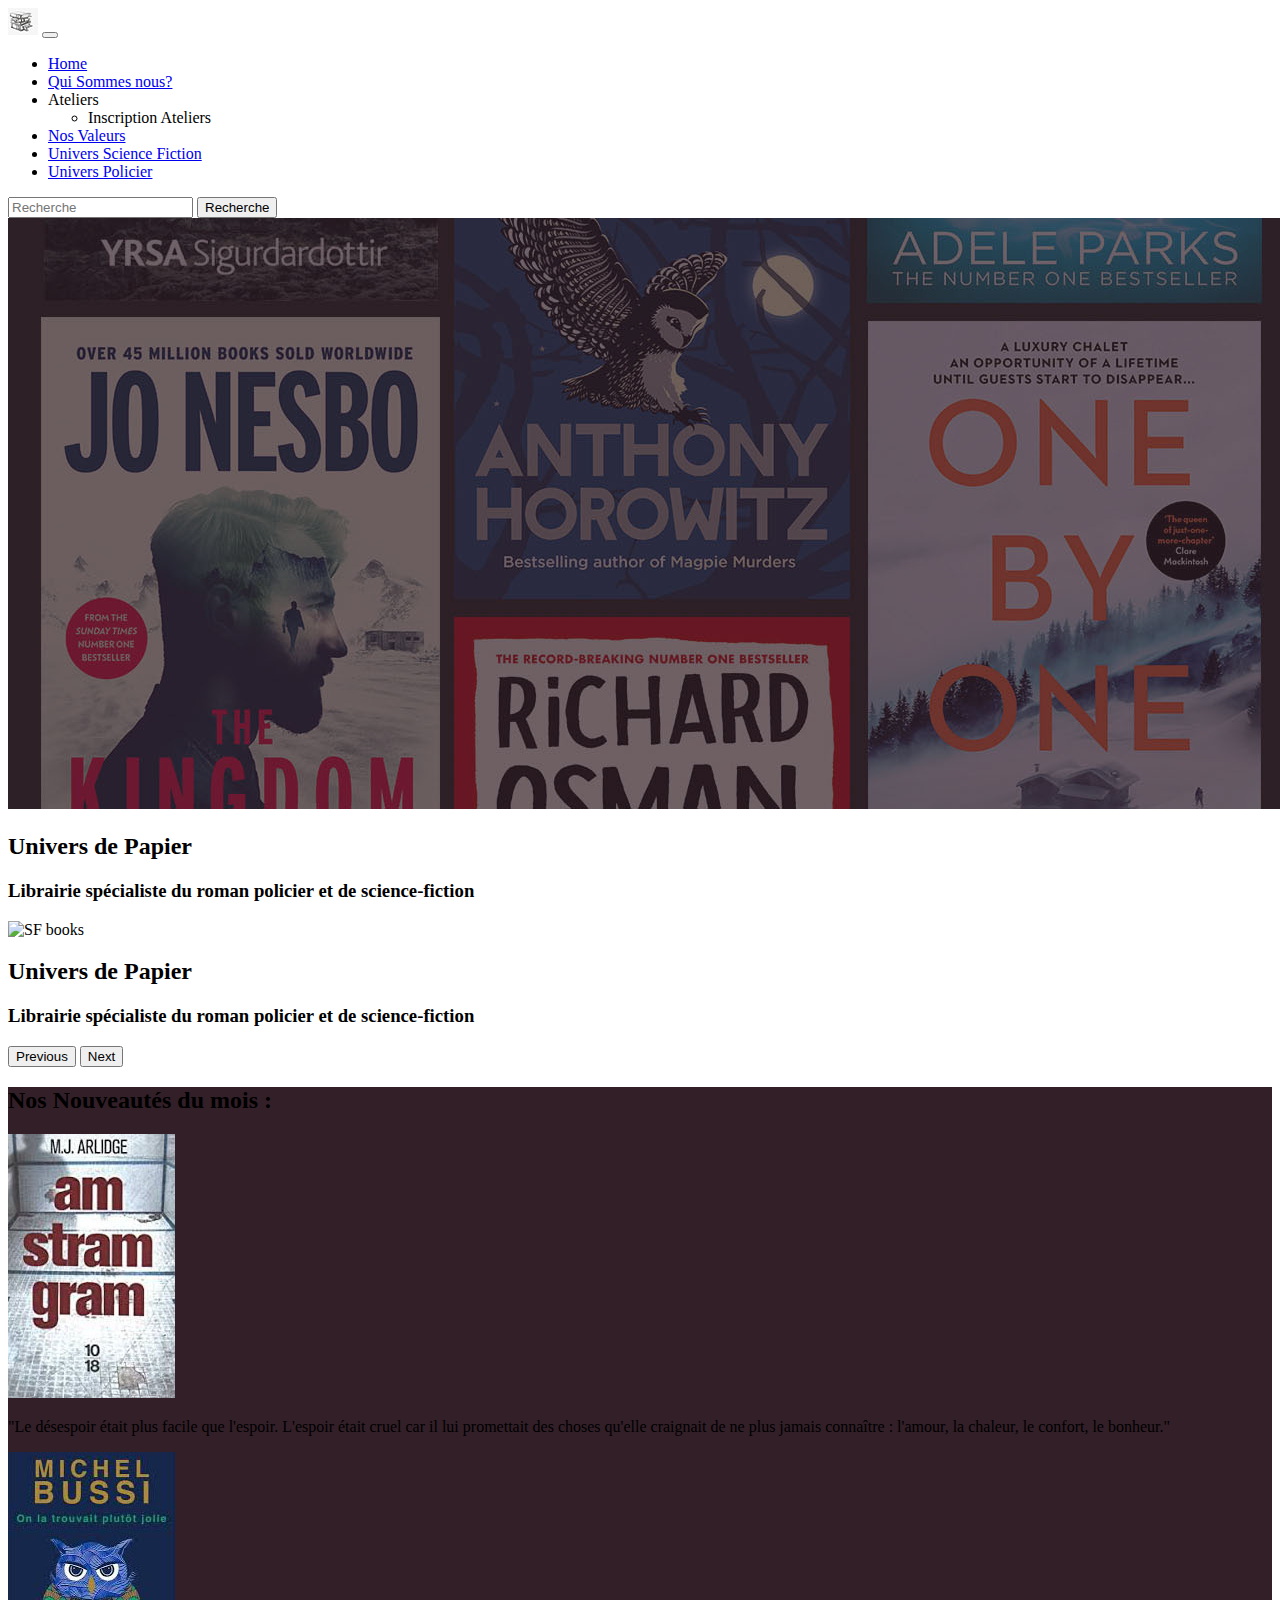
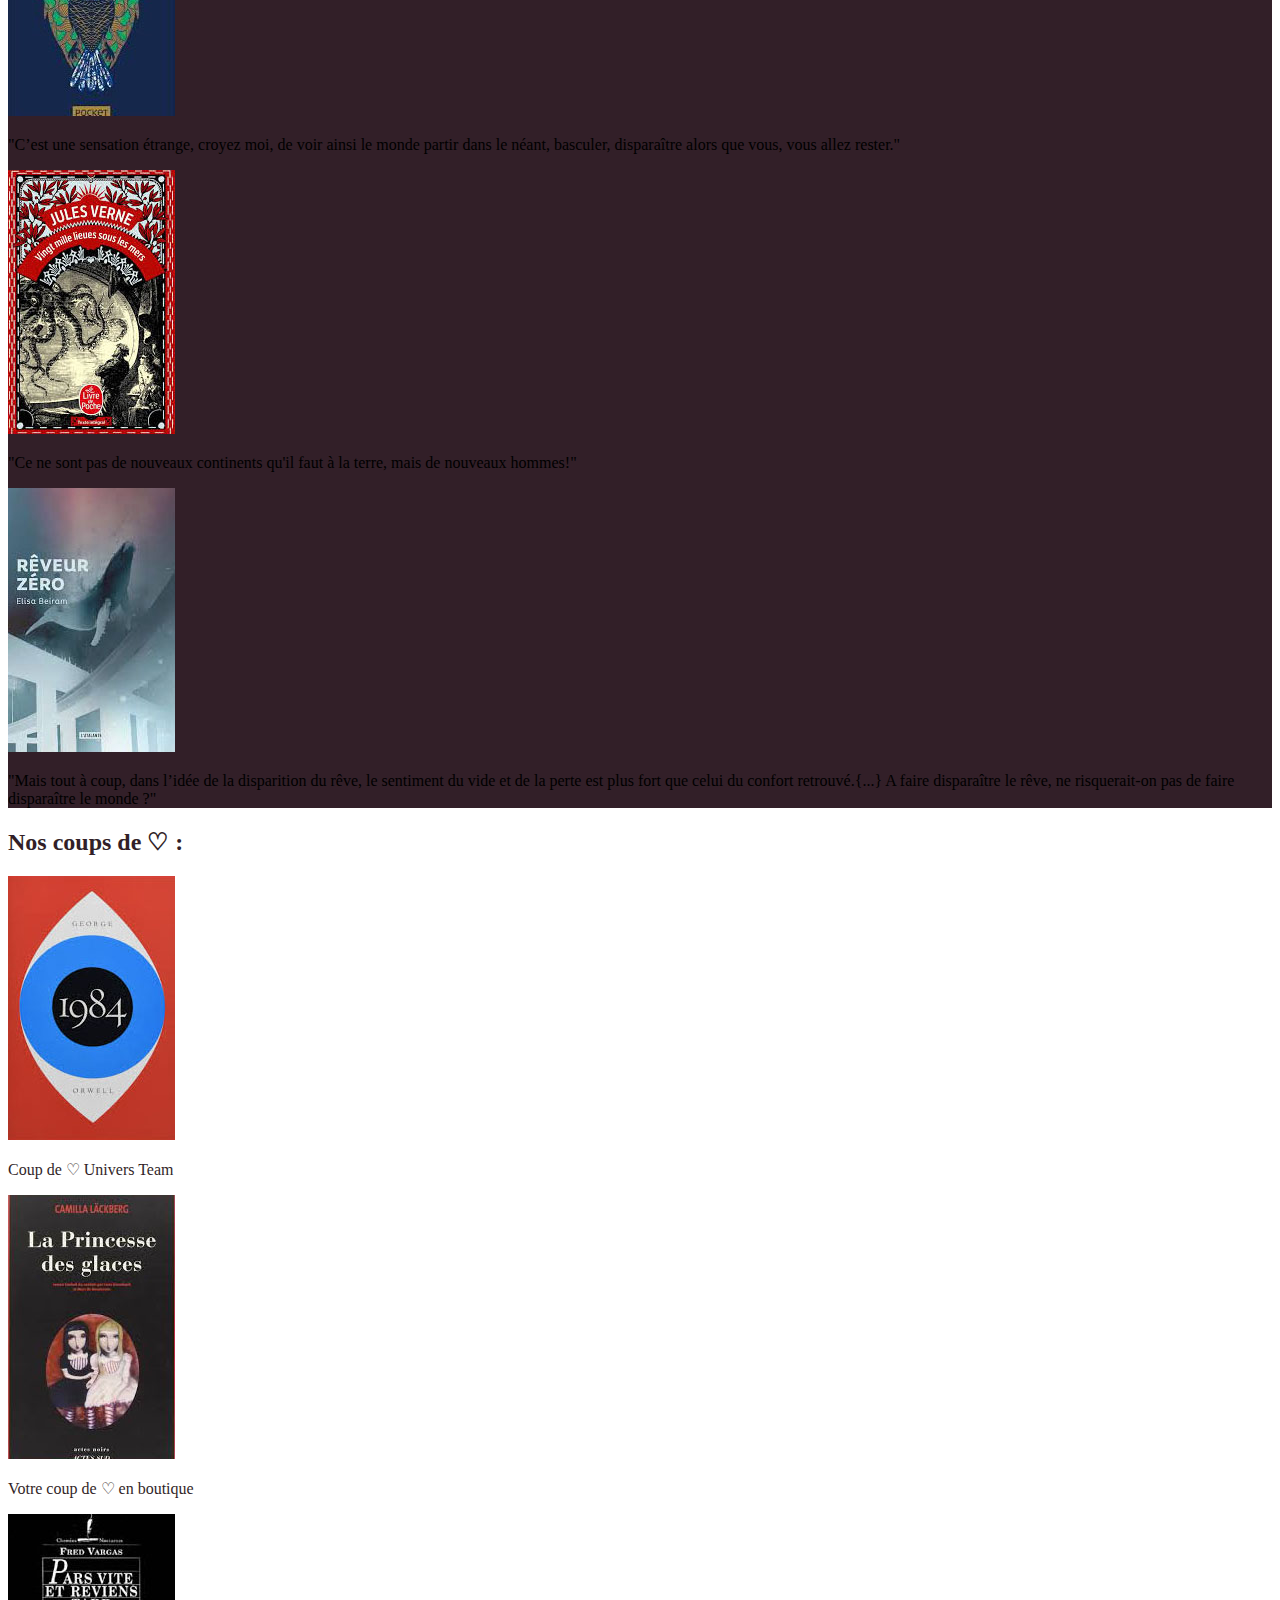
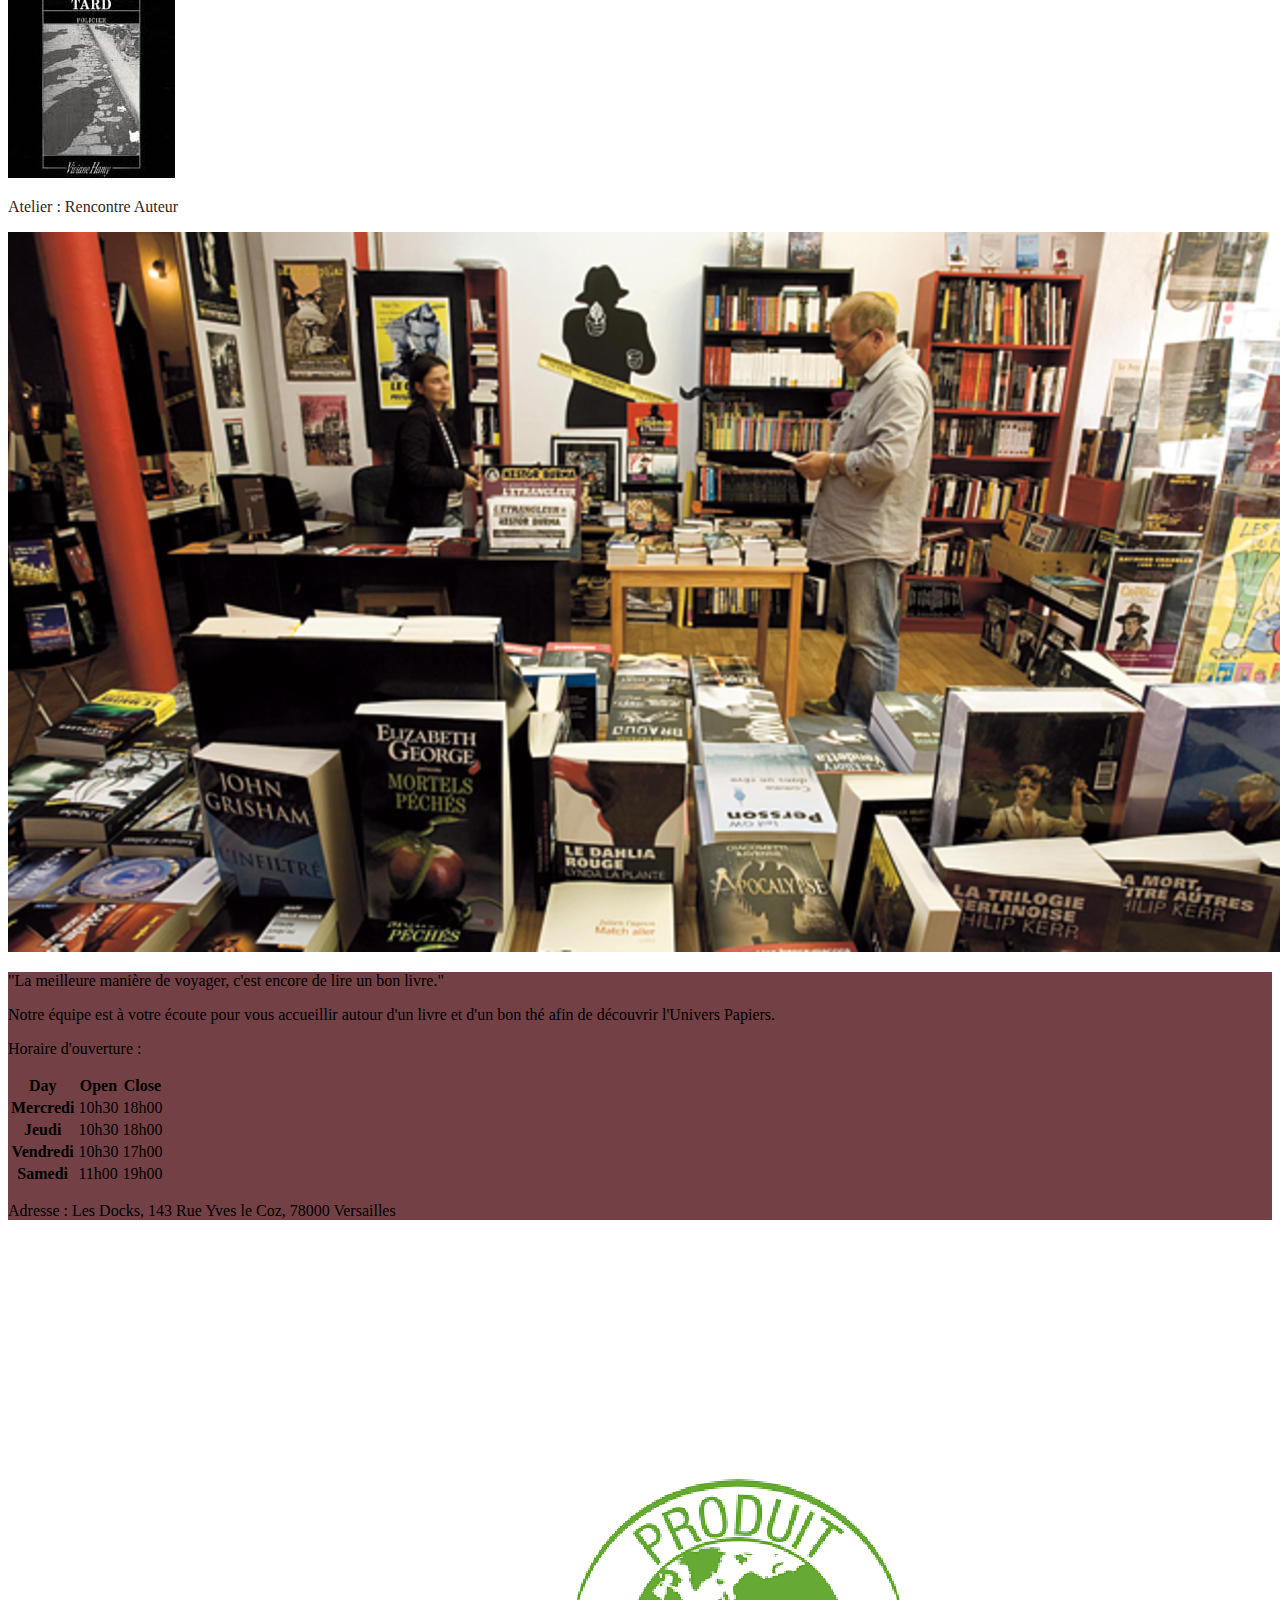
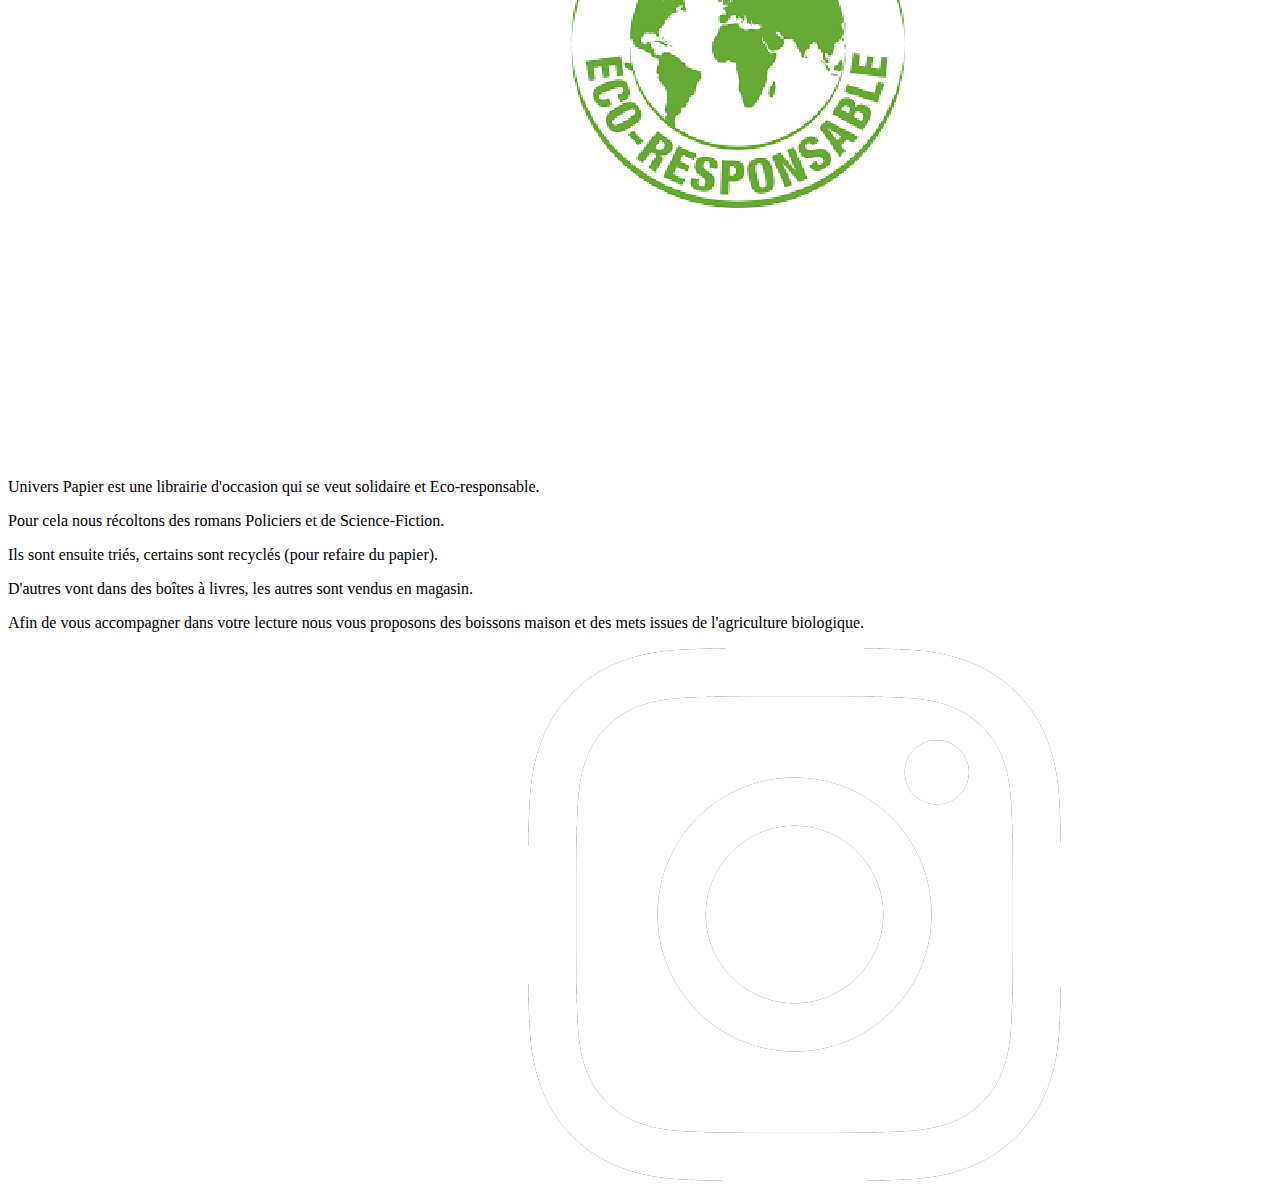
==== commit cffd6617: "changed all src for images to ./pictures" ====
--- a/index.html
+++ b/index.html
@@ -15,7 +15,7 @@
   <!-- Bootstrap Header -->
   <nav class="navbar navbar-expand-lg navbar-light bg-light fixed-top">
     <div class="container-fluid">
-      <img src="logo.jpg" alt="equipe" title="Team"/> 
+      <img src="./pictures/logo.jpg" alt="equipe" title="Team"/> 
       <button class="navbar-toggler" type="button" data-bs-toggle="collapse" data-bs-target="#navbarSupportedContent" aria-controls="navbarSupportedContent" aria-expanded="false" aria-label="Toggle navigation">
         <span class="navbar-toggler-icon"></span>
       </button>
@@ -54,7 +54,7 @@
    <div id="carouselBanner" class="carousel slide" data-bs-interval="false" data-bs-ride="carousel">
     <div class="carousel-inner">
       <div class="carousel-item active">
-        <img src="homepage_banner_lg_detective_overlay.jpg" class="d-block w-100" alt="detective books"
+        <img src="./pictures/homepage_banner_lg_detective_overlay.jpg" class="d-block w-100" alt="detective books"
           title="detective books">
         <div class="carousel-caption">
           <h2>Univers de Papier</h2>
@@ -63,7 +63,7 @@
       </div>
   <!--
       <div class="carousel-item active">
-        <img src="pictures/home_banner_bookShelf_lg.jpg" class="d-block w-100" alt="book shelf" title="book shelf">
+        <img src="./pictures/./pictures/pictures/home_banner_bookShelf_lg.jpg" class="d-block w-100" alt="book shelf" title="book shelf">
         <div class="carousel-caption">
           <h1>Univers de Papier</h1>
           <h3>Librairie spécialiste du roman policier et de science-fiction</h3>
@@ -71,7 +71,7 @@
       </div>
   -->
       <div class="carousel-item ">
-        <img src="homepage_banner_lg_SF_overlay.jpg" class="d-block w-100" alt="SF books" title="SF books">
+        <img src="./pictures/./pictures/homepage_banner_lg_SF_overlay.jpg" class="d-block w-100" alt="SF books" title="SF books">
         <div class="carousel-caption">
           <h2>Univers de Papier</h2>
           <h3>Librairie spécialiste du roman policier et de science-fiction</h3>
@@ -93,25 +93,25 @@
     <div class="text-center mx-auto float-left">
     <div class="row">
         <div class="col-md-3">
-              <img src="arlidge.jpg" alt="Am Stram Gram" title="Arlidge livre"  class="img-thumbnail"/>
+              <img src="./pictures/arlidge.jpg" alt="Am Stram Gram" title="Arlidge livre"  class="img-thumbnail"/>
               <div class="caption">
                 <p class="font-italic font-size: 1.2rem">"Le désespoir était plus facile que l'espoir. L'espoir était cruel car il lui promettait des choses qu'elle craignait de ne plus jamais connaître : l'amour, la chaleur, le confort, le bonheur."</p>
               </div>
         </div>
         <div class="col-md-3">
-              <img src="bussi.jpg" alt="On la trouvait plutot jolie" title="Michel Bussi Livre" class="img-thumbnail"/>
+              <img src="./pictures/bussi.jpg" alt="On la trouvait plutot jolie" title="Michel Bussi Livre" class="img-thumbnail"/>
               <div class="caption">
                 <p>"C’est une sensation étrange, croyez moi, de voir ainsi le monde partir dans le néant, basculer, disparaître alors que vous, vous allez rester."</p>
               </div>
         </div>
         <div class="col-md-3">
-              <img src="jules vernes.jpg" alt="20000 lieues sous terre" title=" Jules Vernes livre"class="img-thumbnail"/>
+              <img src="./pictures/jules vernes.jpg" alt="20000 lieues sous terre" title=" Jules Vernes livre"class="img-thumbnail"/>
               <div class="caption">
                 <p>"Ce ne sont pas de nouveaux continents qu'il faut à la terre, mais de nouveaux hommes!"</p>
               </div>
         </div>
         <div class="col-md-3">
-                <img src="zero.jpg" alt="Rêveurs zéro" title="Elisa Beiran livre" class="img-thumbnail"/>
+                <img src="./pictures/zero.jpg" alt="Rêveurs zéro" title="Elisa Beiran livre" class="img-thumbnail"/>
                 <div class="caption">
                   <p>"Mais tout à coup, dans l’idée de la disparition du rêve, le sentiment du vide et de la perte est plus fort que celui du confort retrouvé.{...} A faire disparaître le rêve, ne risquerait-on pas de faire disparaître le monde ?"</p>
                 </div>
@@ -124,19 +124,19 @@
     <div class="text-center mx-auto float-left">
     <div class="row ">
     <div class="col-md-3">
-            <img src="1984.jpg" alt="George Orwell - 1984" title="Nos coups de coeur"class="img-thumbnail" style="background-color: #321f28"/>
+            <img src="./pictures/1984.jpg" alt="George Orwell - 1984" title="Nos coups de coeur"class="img-thumbnail" style="background-color: #321f28"/>
             <div class="caption">
               <p>Coup de &#x2661; Univers Team</p>
             </div>
       </div>
       <div class="col-md-3">
-            <img src="./laprincesse.jpg" alt="Camilla Lackberg - La princesse de glace" title="Votre coup de coeur" class="img-thumbnail" style="background-color: #321f28"/>
+            <img src="./pictures/./laprincesse.jpg" alt="Camilla Lackberg - La princesse de glace" title="Votre coup de coeur" class="img-thumbnail" style="background-color: #321f28"/>
             <div class="caption">
               <p>Votre coup de &#x2661; en boutique</p>
             </div>
       </div>
       <div class="col-md-3">
-            <img src="fredvargas.jpg" alt="Fred Vargas - Pars vite et reviens tard" title="Atelier Auteurs" class="img-thumbnail" style="background-color: #321f28"/>
+            <img src="./pictures/fredvargas.jpg" alt="Fred Vargas - Pars vite et reviens tard" title="Atelier Auteurs" class="img-thumbnail" style="background-color: #321f28"/>
             <div class="caption">
               <p>Atelier : Rencontre Auteur</p>
             </div>
@@ -148,7 +148,7 @@
     <!-- Bootstrap Presentation -->
   <div class="row mb-4 ">
     <div class="col-6">
-      <img src="./polar.jpg" class="img-fluid" alt="equipe" title="Team" id="us"/>
+      <img src="./pictures/./polar.jpg" class="img-fluid" alt="equipe" title="Team" id="us"/>
     </div>
         <div class="col-6 polar text-light pt-2" style="background-color: #734046"> 
           <p>"La meilleure manière de voyager, c'est encore de lire un bon livre."</p>
@@ -192,7 +192,7 @@
       </div>
 <div class="row mb-4 m-3"id="value">
   <div class="bloc3 col-6 pt-3">
-    <img src="./eco.png" class="img-fluid" alt="écologie" title="logo ecoresponsabilite"/>
+    <img src="./pictures/./eco.png" class="img-fluid" alt="écologie" title="logo ecoresponsabilite"/>
   </div>
   <div class="col-6 sf">
     <p>Univers Papier est une librairie d'occasion qui se veut solidaire et Eco-responsable.</p>
@@ -205,12 +205,12 @@
 <!-- Bootstrap footer -->
 <nav class="navbar navbar-expand-lg navbar-light footer fixed-bottom">
   <div class="container text-left">
-    <a class="navbar-brand float-left" href="https://twitter.com/?lang=fr" target="_blank"><img src="twitter.png" class="img_size"/></a>
-    <a class="navbar-brand float-left" href="https://fr-fr.facebook.com/" target="_blank"><img src="facebook.png" class="img_size"/></a>
-    <a class="navbar-brand float-left" href="https://www.instagram.com/?hl=fr" target="_blank"><img src="instagram.png" class="img_size"/></a>
+    <a class="navbar-brand float-left" href="https://twitter.com/?lang=fr" target="_blank"><img src="./pictures/twitter.png" class="img_size"/></a>
+    <a class="navbar-brand float-left" href="https://fr-fr.facebook.com/" target="_blank"><img src="./pictures/facebook.png" class="img_size"/></a>
+    <a class="navbar-brand float-left" href="https://www.instagram.com/?hl=fr" target="_blank"><img src="./pictures/instagram.png" class="img_size"/></a>
   </div>
 </nav>
-  <script src="https://cdn.jsdelivr.net/npm/bootstrap@5.0.0-beta2/dist/js/bootstrap.bundle.min.js"
+  <script src="./pictures/https://cdn.jsdelivr.net/npm/bootstrap@5.0.0-beta2/dist/js/bootstrap.bundle.min.js"
     integrity="sha384-b5kHyXgcpbZJO/tY9Ul7kGkf1S0CWuKcCD38l8YkeH8z8QjE0GmW1gYU5S9FOnJ0"
     crossorigin="anonymous"></script>
 </body>
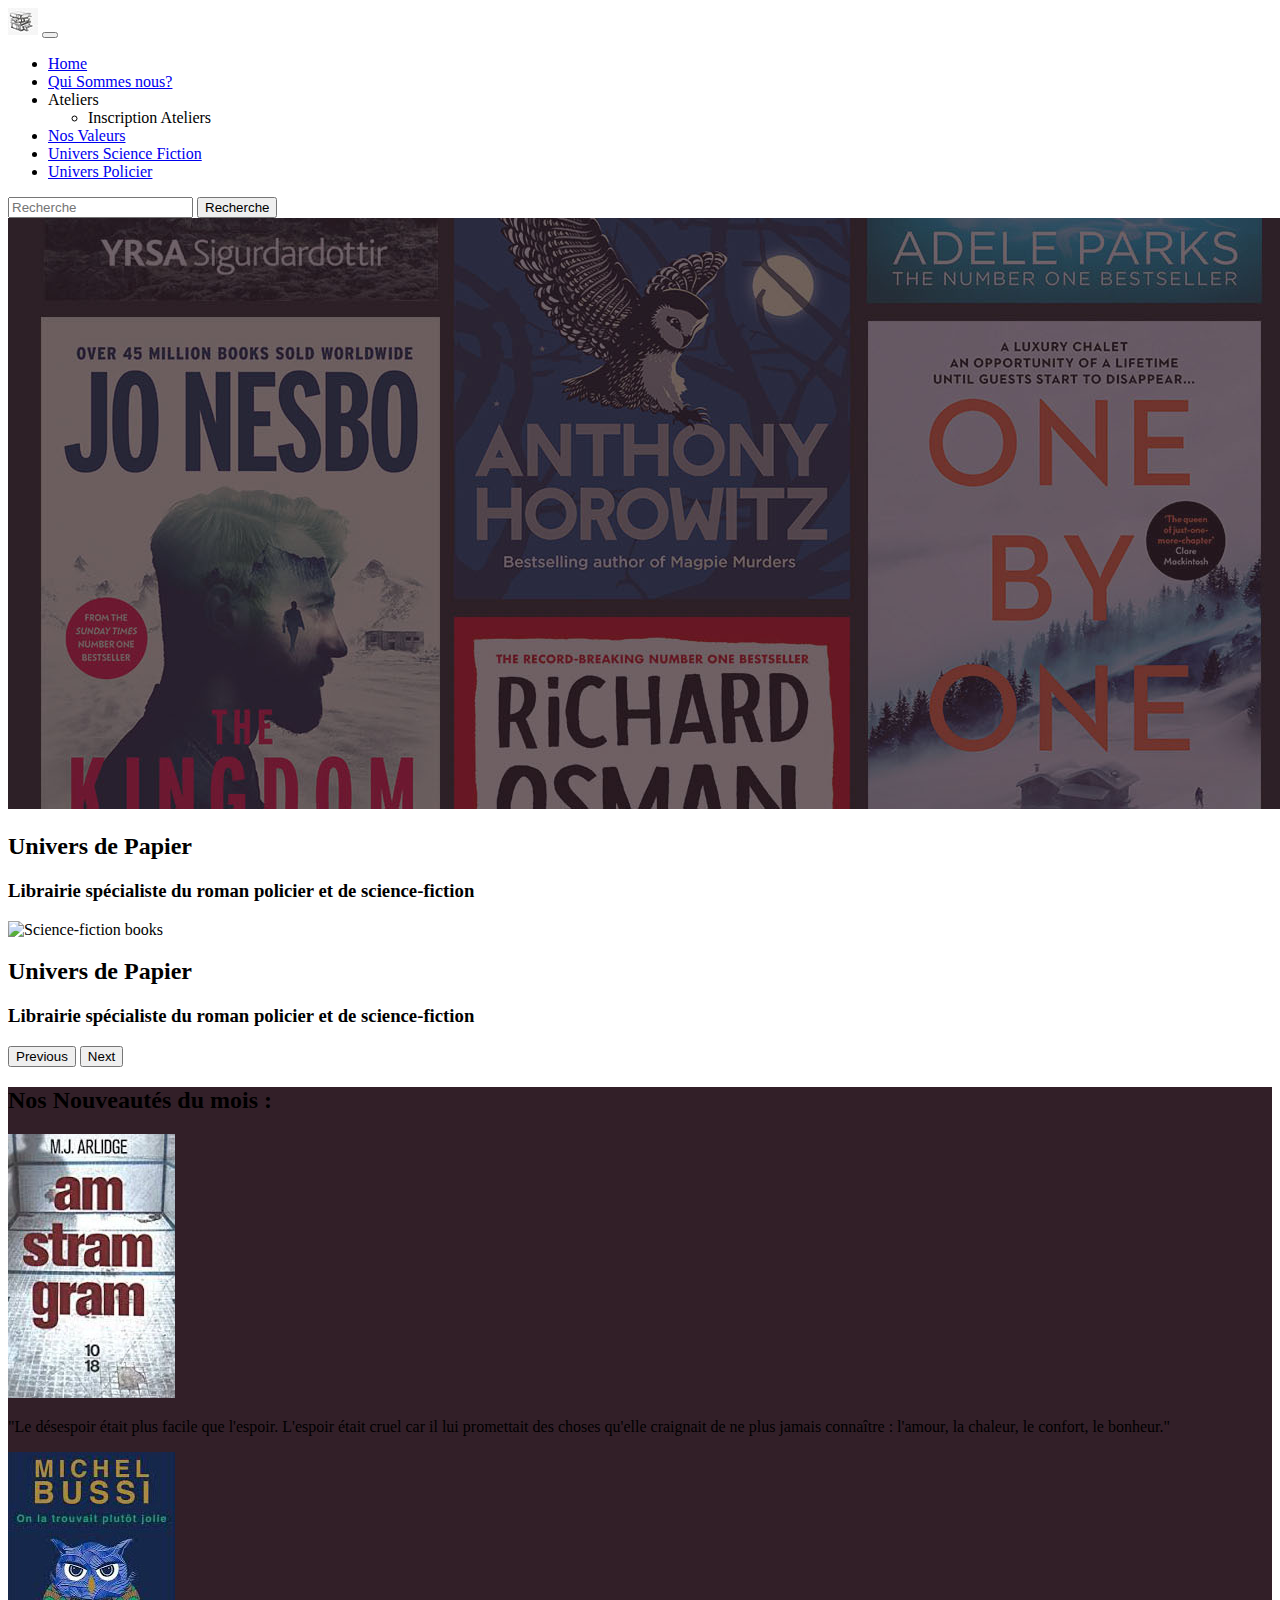
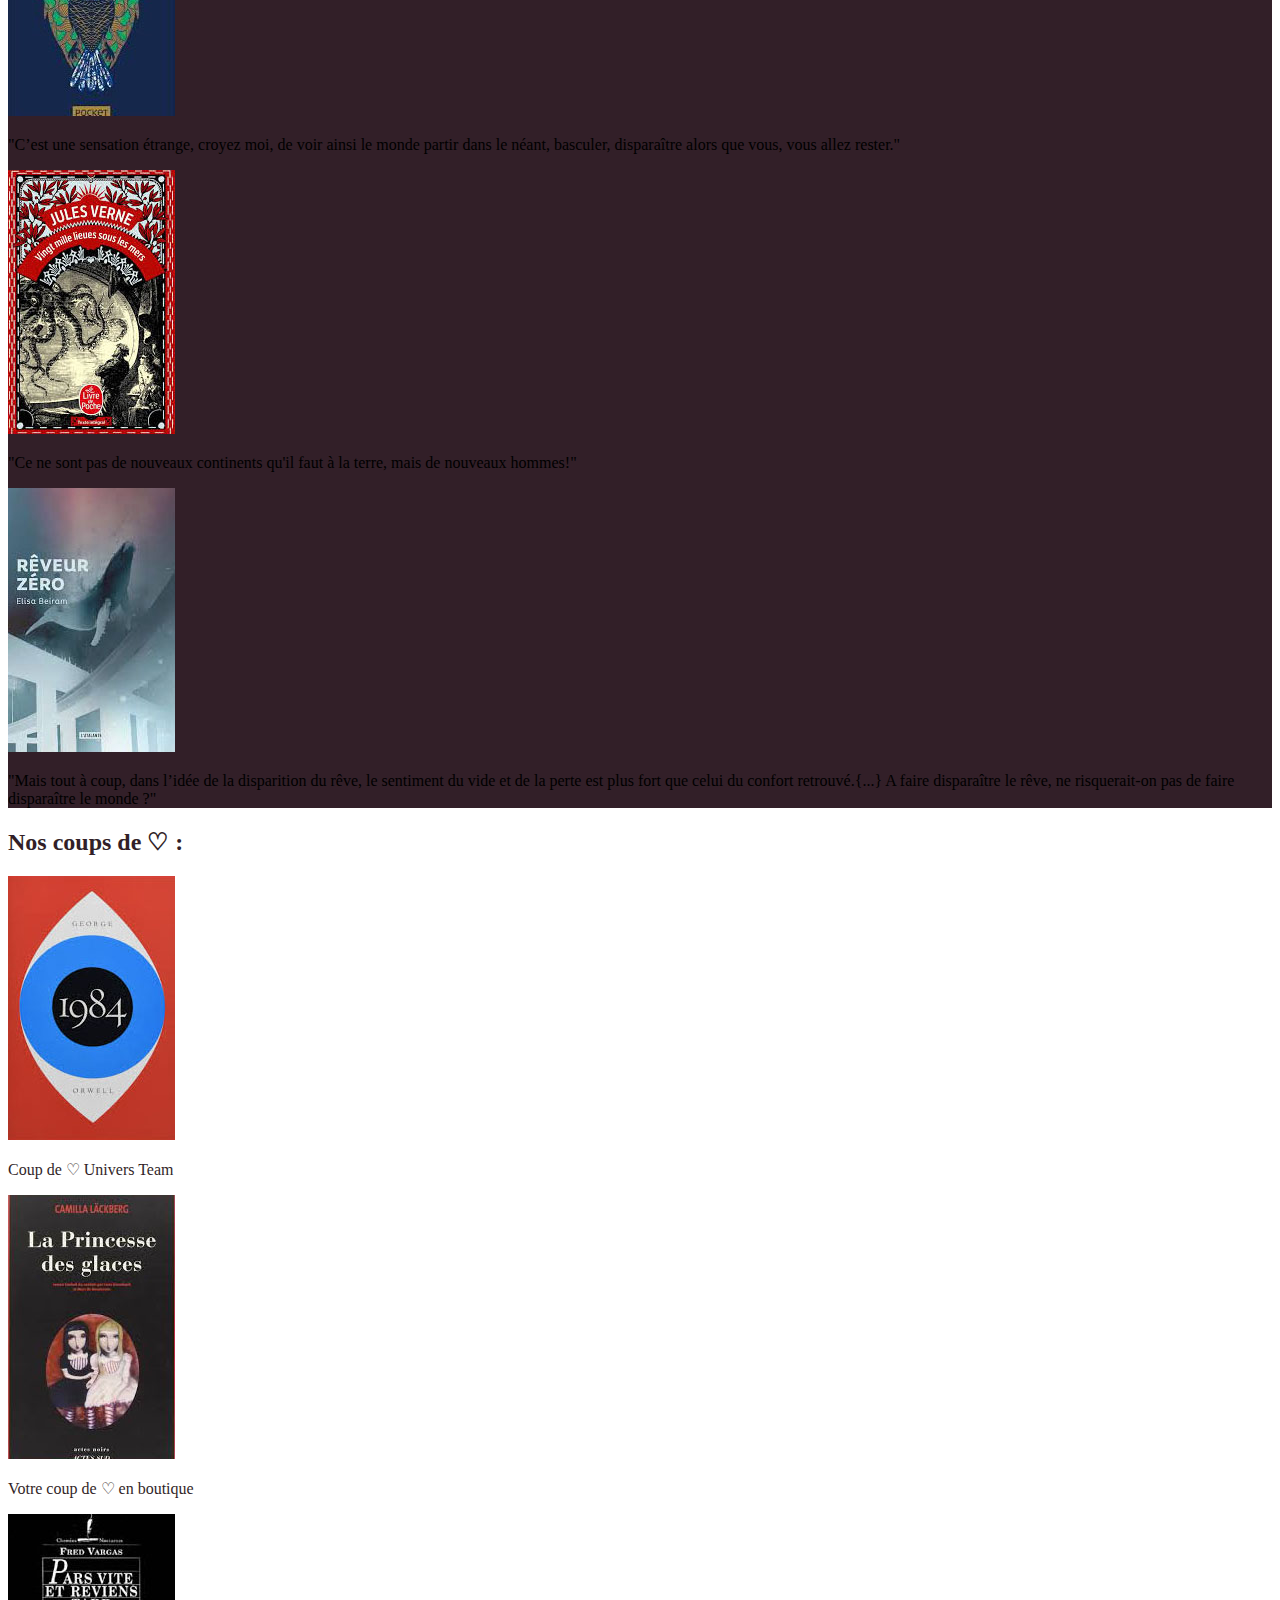
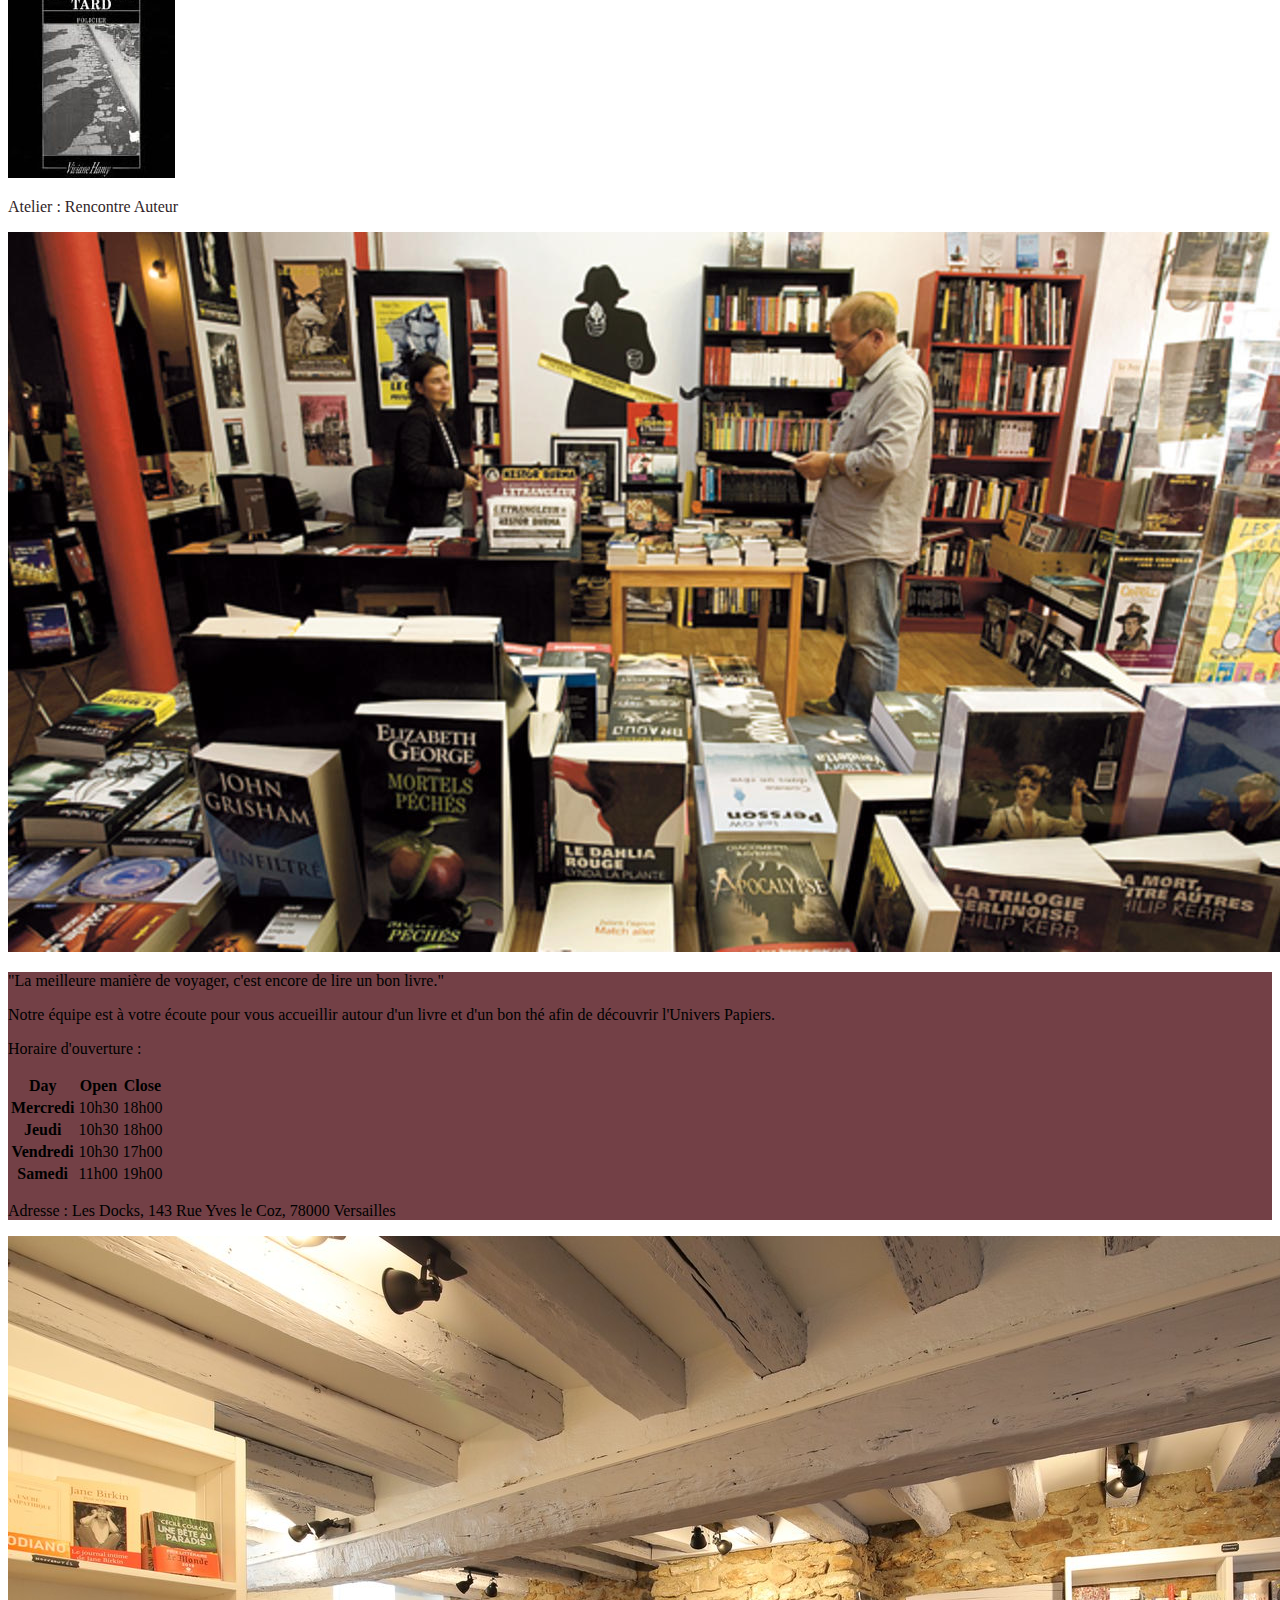
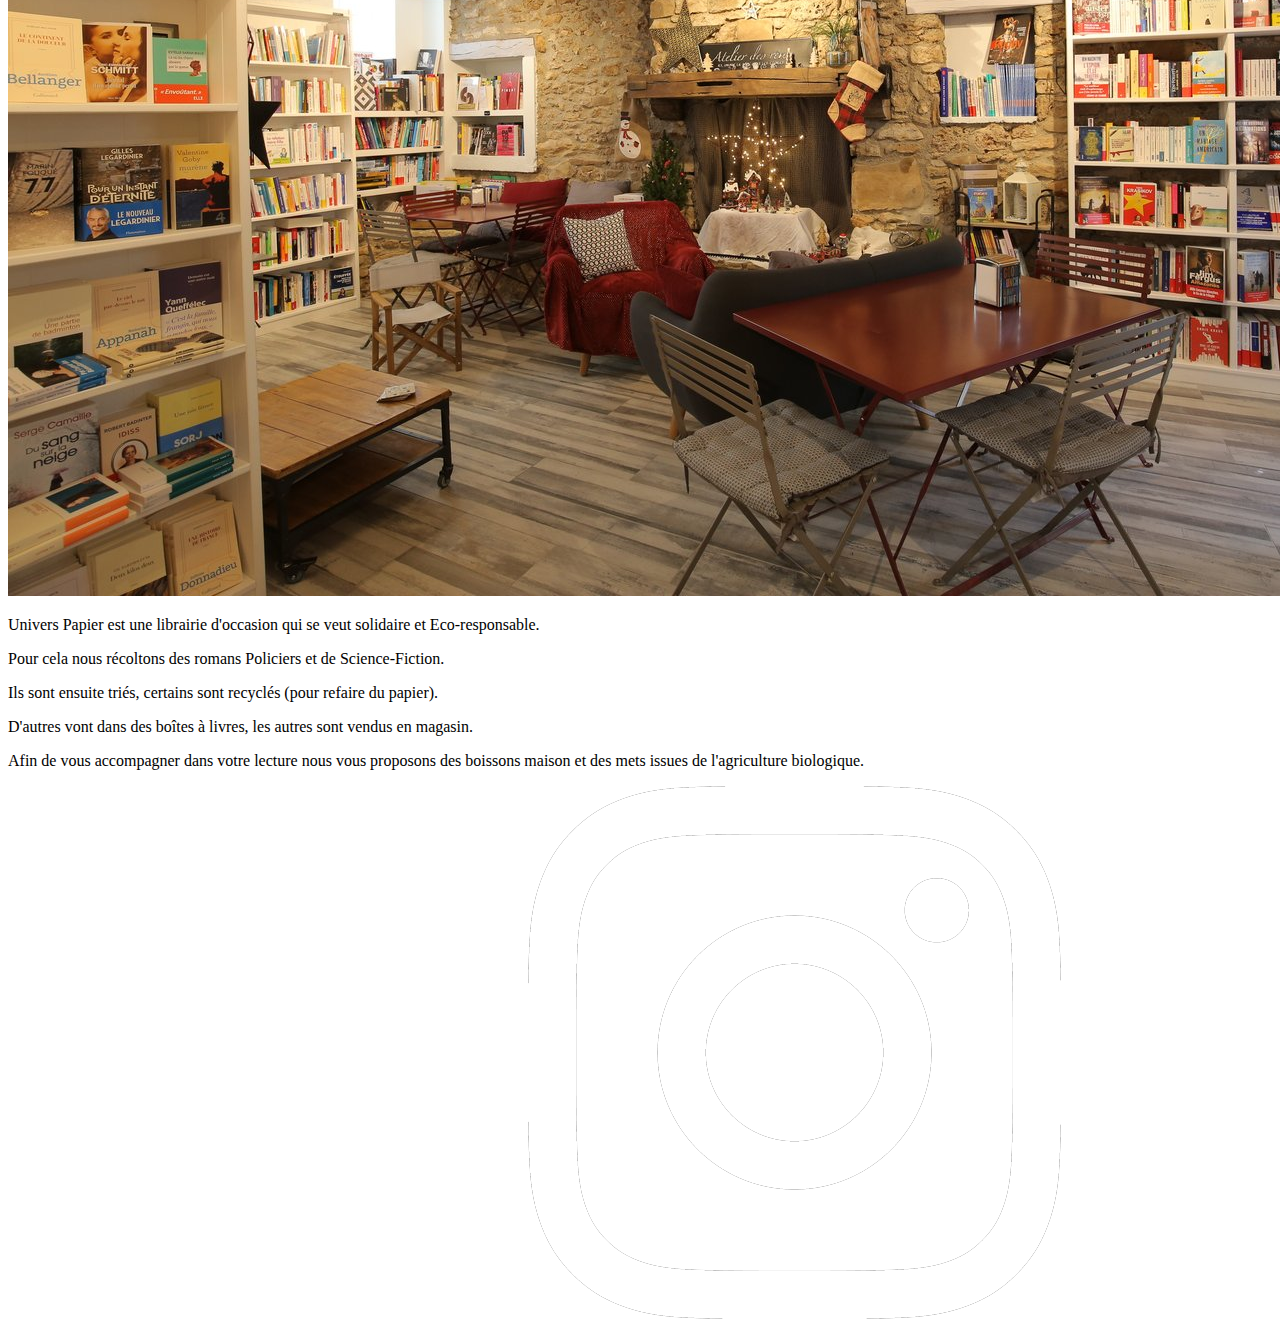
==== commit 71472dc8: "small fixes on home page" ====
--- a/index.html
+++ b/index.html
@@ -54,39 +54,37 @@
    <div id="carouselBanner" class="carousel slide" data-bs-interval="false" data-bs-ride="carousel">
     <div class="carousel-inner">
       <div class="carousel-item active">
-        <img src="./pictures/homepage_banner_lg_detective_overlay.jpg" class="d-block w-100" alt="detective books"
-          title="detective books">
-        <div class="carousel-caption">
-          <h2>Univers de Papier</h2>
+        <picture>
+          <source srcset="pictures/homepage_banner_sm_detective_overlay.jpg" media="(max-width: 768px)">
+          <source srcset="pictures/homepage_banner_md_detective_overlay.jpg" media="(max-width: 992px)">
+          <img src="pictures/homepage_banner_lg_detective_overlay.jpg" class="d-block w-100" alt="detective books" title="detective books">
+        </picture>
+        <div class="carousel_innerContainer">
+          <h2 class="detective">Univers de Papier</h2>
           <h3>Librairie spécialiste du roman policier et de science-fiction</h3>
         </div>
       </div>
-  <!--
-      <div class="carousel-item active">
-        <img src="./pictures/./pictures/pictures/home_banner_bookShelf_lg.jpg" class="d-block w-100" alt="book shelf" title="book shelf">
-        <div class="carousel-caption">
-          <h1>Univers de Papier</h1>
-          <h3>Librairie spécialiste du roman policier et de science-fiction</h3>
-        </div>
-      </div>
-  -->
-      <div class="carousel-item ">
-        <img src="./pictures/./pictures/homepage_banner_lg_SF_overlay.jpg" class="d-block w-100" alt="SF books" title="SF books">
-        <div class="carousel-caption">
-          <h2>Univers de Papier</h2>
-          <h3>Librairie spécialiste du roman policier et de science-fiction</h3>
-        </div>
-      </div>
-    </div>
-    <button class="carousel-control-prev" type="button" data-bs-target="#carouselBanner" data-bs-slide="prev">
-      <span class="carousel-control-prev-icon" aria-hidden="true"></span>
-      <span class="visually-hidden">Previous</span>
-    </button>
-    <button class="carousel-control-next" type="button" data-bs-target="#carouselBanner" data-bs-slide="next">
-      <span class="carousel-control-next-icon" aria-hidden="true"></span>
-      <span class="visually-hidden">Next</span>
-    </button>
-  </div>
+        <div class="carousel-item">
+          <picture>
+            <source srcset="pictures/homepage_banner_sm_sf_overlay.jpg" media="(max-width: 768px)">
+            <source srcset="pictures/homepage_banner_md_sf_overlay.jpg" media="(max-width: 992px)">
+            <img src="pictures/homepage_banner_lg_sf_overlay.jpg" class="d-block w-100" alt="Science-fiction books" title="Science-fiction books">
+          </picture>
+          <div class="carousel_innerContainer">
+            <h2 class="sf">Univers de Papier</h2>
+            <h3>Librairie spécialiste du roman policier et de science-fiction</h3>
+          </div>
+        </div>
+      </div>
+      <button class="carousel-control-prev" type="button" data-bs-target="#carouselBanner" data-bs-slide="prev">
+        <span class="carousel-control-prev-icon" aria-hidden="true"></span>
+        <span class="visually-hidden">Previous</span>
+      </button>
+      <button class="carousel-control-next" type="button" data-bs-target="#carouselBanner" data-bs-slide="next">
+        <span class="carousel-control-next-icon" aria-hidden="true"></span>
+        <span class="visually-hidden">Next</span>
+      </button>
+    </div>
 <!-- Bootstrap nouveautés -->
     <div class="bloc1 text-light">
     <h2 class="text-center mx-auto m-1 pb-4" style="width:50%" id="new">Nos Nouveautés du mois :</h2> 
@@ -147,10 +145,10 @@
     </div>
     <!-- Bootstrap Presentation -->
   <div class="row mb-4 ">
-    <div class="col-6">
-      <img src="./pictures/./polar.jpg" class="img-fluid" alt="equipe" title="Team" id="us"/>
-    </div>
-        <div class="col-6 polar text-light pt-2" style="background-color: #734046"> 
+    <div class="col-sm">
+      <img src="./pictures/./polar.jpg"alt="equipe" title="Team" id="us"/>
+    </div>
+        <div class="col-sm polar text-light pt-2" style="background-color: #734046"> 
           <p>"La meilleure manière de voyager, c'est encore de lire un bon livre."</p>
           <p>Notre équipe est à votre écoute pour vous accueillir autour d'un livre et d'un bon thé afin de découvrir l'Univers Papiers.
           <p>Horaire d'ouverture :
@@ -190,11 +188,11 @@
           </p>
         </div>
       </div>
-<div class="row mb-4 m-3"id="value">
-  <div class="bloc3 col-6 pt-3">
-    <img src="./pictures/./eco.png" class="img-fluid" alt="écologie" title="logo ecoresponsabilite"/>
+<div class="row mb-4 m-3 "id="value">
+  <div class="bloc3 col-sm pt-3">
+    <img src="./pictures/homepage_presentation_eco" alt="écologie" title="logo ecoresponsabilite"/>
   </div>
-  <div class="col-6 sf">
+  <div class="col-sm">
     <p>Univers Papier est une librairie d'occasion qui se veut solidaire et Eco-responsable.</p>
     <p>Pour cela nous récoltons des romans Policiers et de Science-Fiction.</p>
     <p>Ils sont ensuite triés, certains sont recyclés (pour refaire du papier).</p>
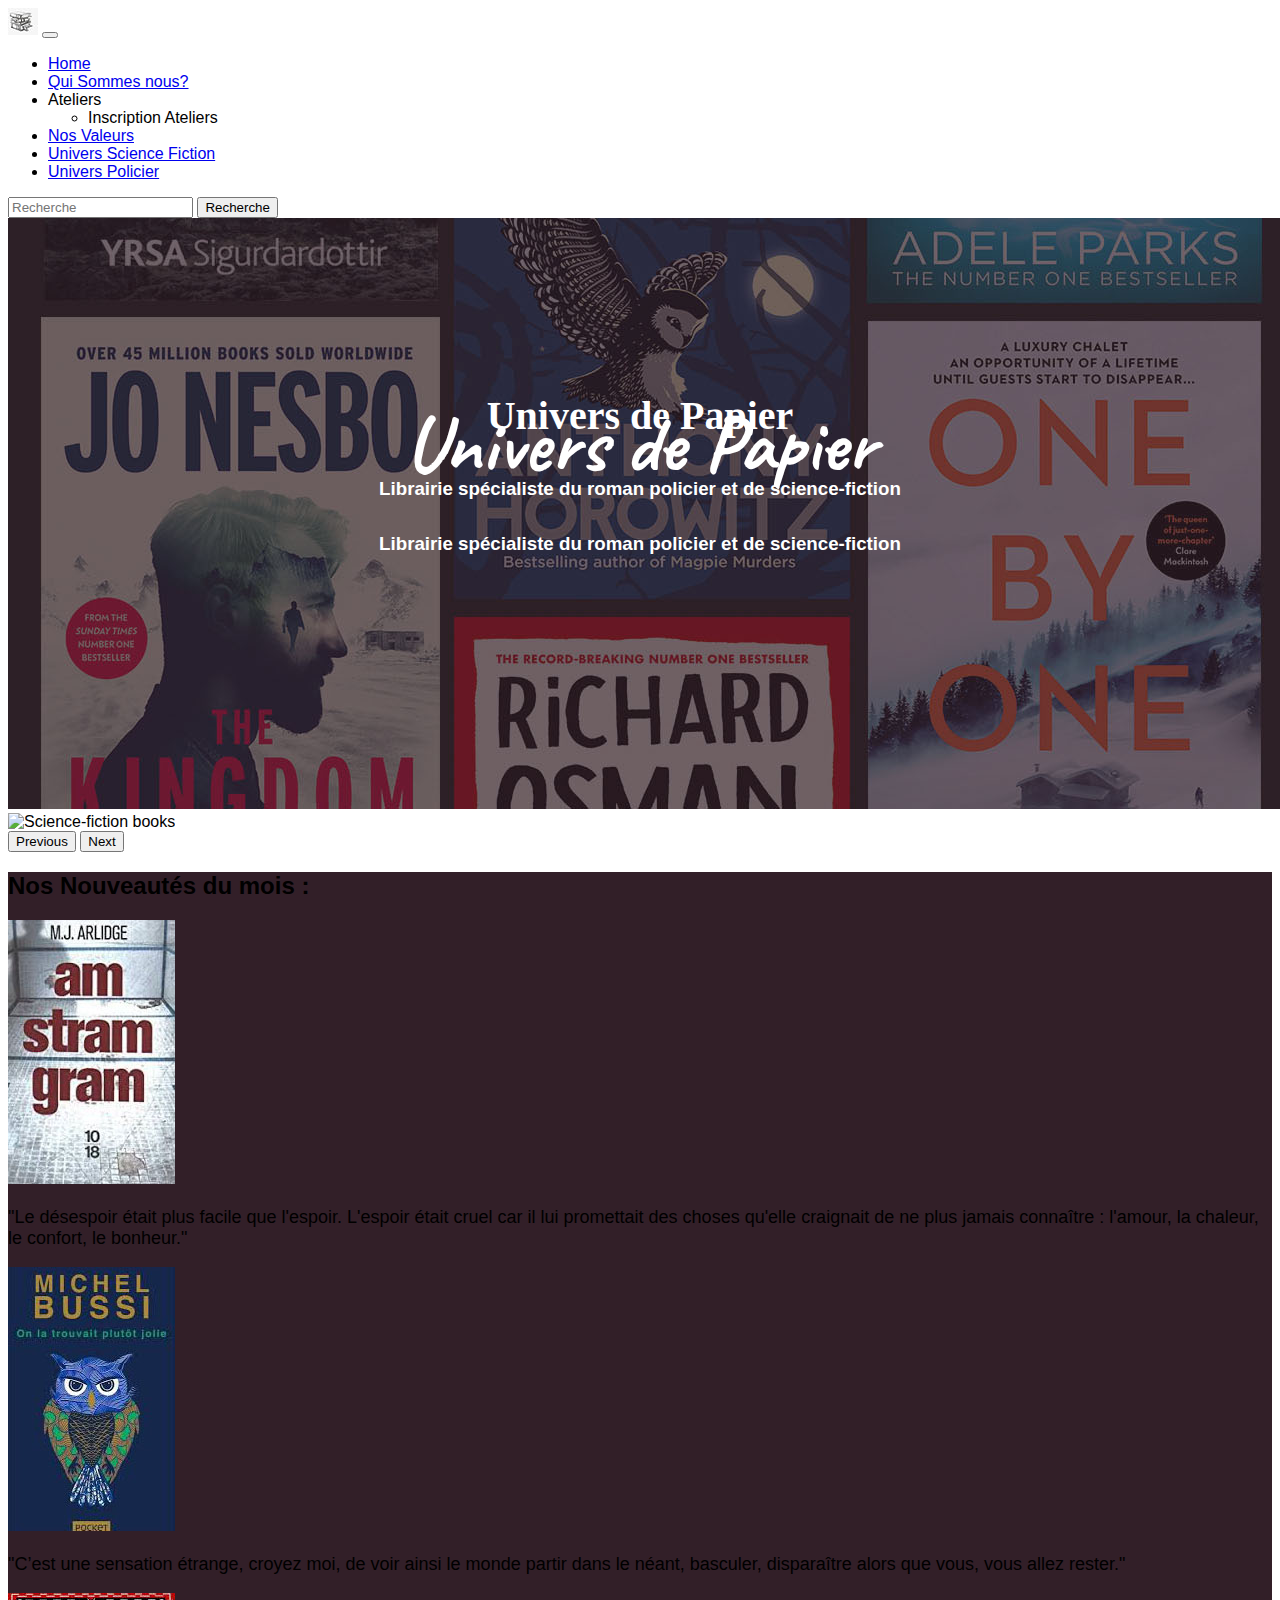
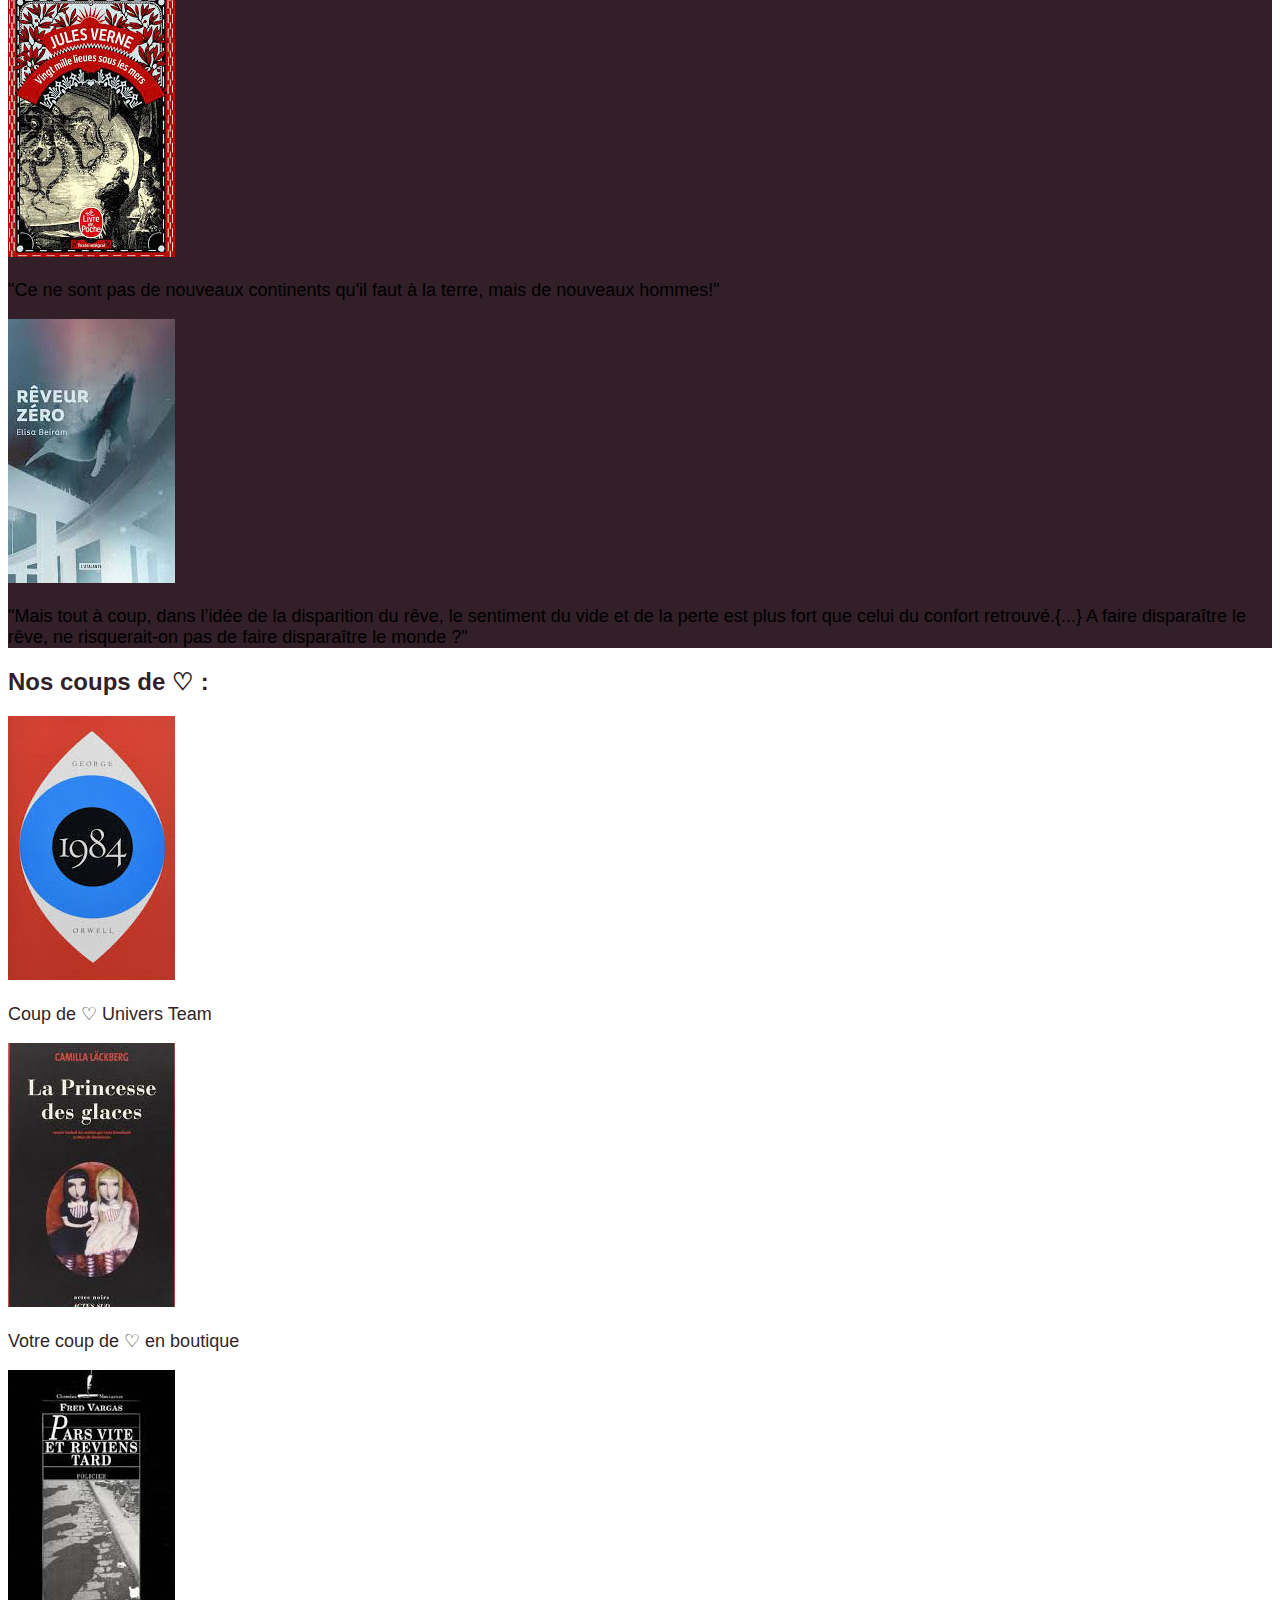
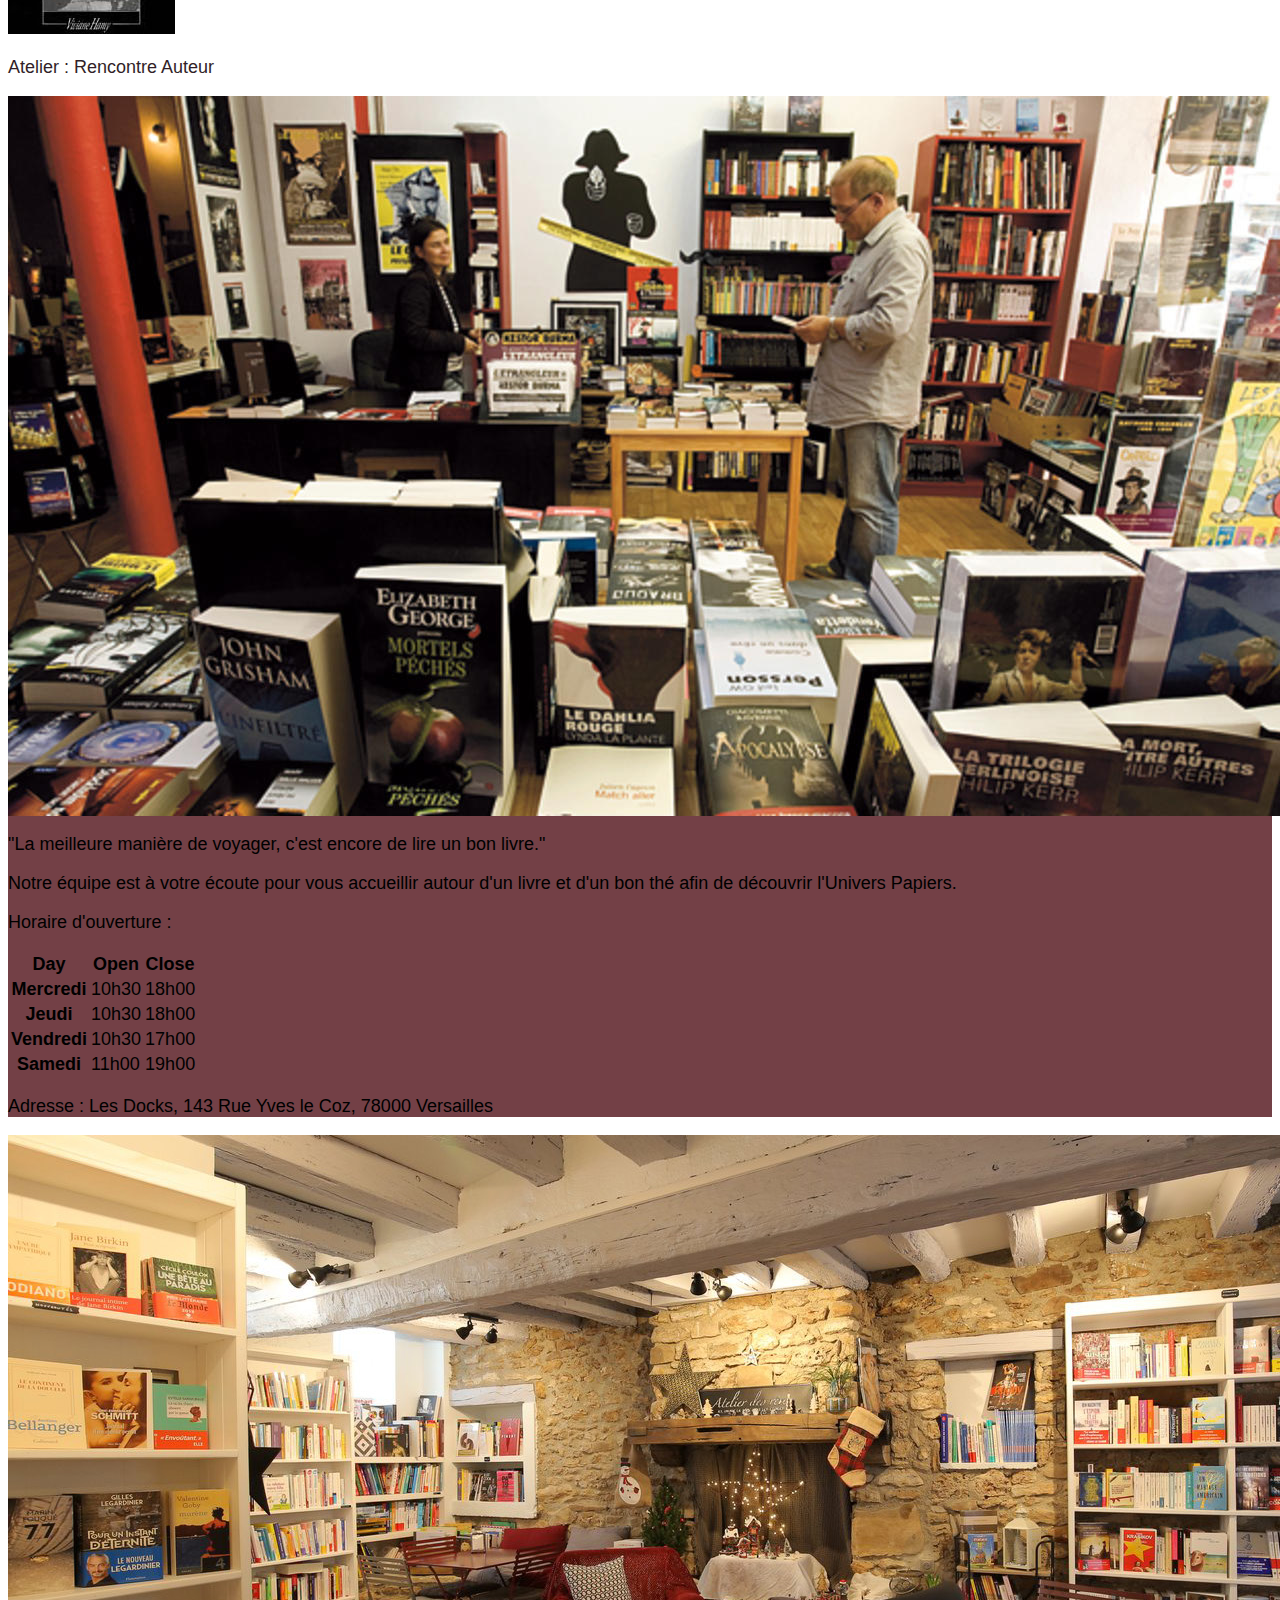
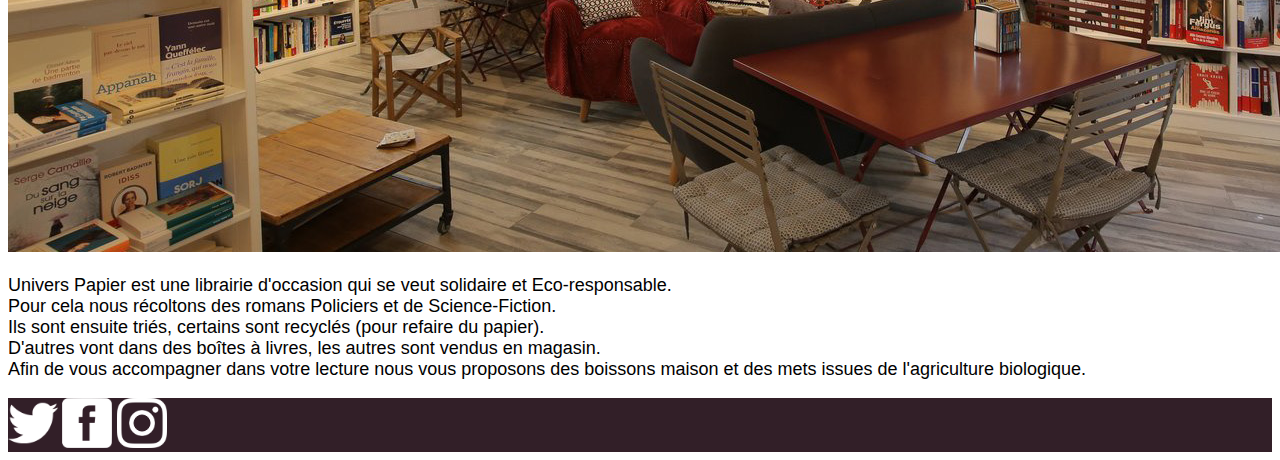
==== commit 36212f86: "margin/padding/responsive fixes all around" ====
--- a/index.html
+++ b/index.html
@@ -6,7 +6,7 @@
     <meta name="viewport" content="width=device-width, initial-scale=1.0"/>
     <meta name="description" content="Librairie Univers Papier "/>
     <link href="https://cdn.jsdelivr.net/npm/bootstrap@5.0.0-beta2/dist/css/bootstrap.min.css" rel="stylesheet" integrity="sha384-BmbxuPwQa2lc/FVzBcNJ7UAyJxM6wuqIj61tLrc4wSX0szH/Ev+nYRRuWlolflfl" crossorigin="anonymous"/>
-    <link rel="stylesheet" href="index.css"/>
+    <link rel="stylesheet" href="style.css"/>
     <link rel="preconnect" href="https://fonts.gstatic.com/%22%3E/">
     <link href="https://fonts.googleapis.com/css2?family=Caveat:wght@500&display=swap" rel="stylesheet"/>
     <title>Univers Papiers</title>
@@ -51,7 +51,7 @@
     </div>
   </nav>
    <!-- Bootstrap banner -->
-   <div id="carouselBanner" class="carousel slide" data-bs-interval="false" data-bs-ride="carousel">
+   <div id="carouselBanner" class="carousel slide" data-bs-ride="carousel">
     <div class="carousel-inner">
       <div class="carousel-item active">
         <picture>
@@ -86,69 +86,69 @@
       </button>
     </div>
 <!-- Bootstrap nouveautés -->
-    <div class="bloc1 text-light">
-    <h2 class="text-center mx-auto m-1 pb-4" style="width:50%" id="new">Nos Nouveautés du mois :</h2> 
+    <div class="bloc1 text-light pt-5 pb-4">
+    <h2 class="text-center mx-auto mb-5" style="width:50%" id="new">Nos Nouveautés du mois :</h2> 
     <div class="text-center mx-auto float-left">
     <div class="row">
         <div class="col-md-3">
               <img src="./pictures/arlidge.jpg" alt="Am Stram Gram" title="Arlidge livre"  class="img-thumbnail"/>
-              <div class="caption">
+              <div class="caption p-3">
                 <p class="font-italic font-size: 1.2rem">"Le désespoir était plus facile que l'espoir. L'espoir était cruel car il lui promettait des choses qu'elle craignait de ne plus jamais connaître : l'amour, la chaleur, le confort, le bonheur."</p>
               </div>
         </div>
         <div class="col-md-3">
               <img src="./pictures/bussi.jpg" alt="On la trouvait plutot jolie" title="Michel Bussi Livre" class="img-thumbnail"/>
-              <div class="caption">
+              <div class="caption p-3">
                 <p>"C’est une sensation étrange, croyez moi, de voir ainsi le monde partir dans le néant, basculer, disparaître alors que vous, vous allez rester."</p>
               </div>
         </div>
         <div class="col-md-3">
               <img src="./pictures/jules vernes.jpg" alt="20000 lieues sous terre" title=" Jules Vernes livre"class="img-thumbnail"/>
-              <div class="caption">
+              <div class="caption p-3">
                 <p>"Ce ne sont pas de nouveaux continents qu'il faut à la terre, mais de nouveaux hommes!"</p>
               </div>
         </div>
         <div class="col-md-3">
                 <img src="./pictures/zero.jpg" alt="Rêveurs zéro" title="Elisa Beiran livre" class="img-thumbnail"/>
-                <div class="caption">
+                <div class="caption p-3">
                   <p>"Mais tout à coup, dans l’idée de la disparition du rêve, le sentiment du vide et de la perte est plus fort que celui du confort retrouvé.{...} A faire disparaître le rêve, ne risquerait-on pas de faire disparaître le monde ?"</p>
                 </div>
           </div>
     </div>
     </div> 
     </div>
-    <div class="bloc2">
+    <div class="bloc2 pt-5 pb-5">
     <h2 class="text-center mx-auto m-4 pb-4" style="width:50%" id="favoris">Nos coups de &#x2661; :</h2> 
     <div class="text-center mx-auto float-left">
-    <div class="row ">
-    <div class="col-md-3">
-            <img src="./pictures/1984.jpg" alt="George Orwell - 1984" title="Nos coups de coeur"class="img-thumbnail" style="background-color: #321f28"/>
-            <div class="caption">
-              <p>Coup de &#x2661; Univers Team</p>
-            </div>
-      </div>
-      <div class="col-md-3">
-            <img src="./pictures/./laprincesse.jpg" alt="Camilla Lackberg - La princesse de glace" title="Votre coup de coeur" class="img-thumbnail" style="background-color: #321f28"/>
-            <div class="caption">
-              <p>Votre coup de &#x2661; en boutique</p>
-            </div>
-      </div>
-      <div class="col-md-3">
-            <img src="./pictures/fredvargas.jpg" alt="Fred Vargas - Pars vite et reviens tard" title="Atelier Auteurs" class="img-thumbnail" style="background-color: #321f28"/>
-            <div class="caption">
-              <p>Atelier : Rencontre Auteur</p>
-            </div>
-      </div>
-    </div>
+      <div class="row ">
+        <div class="col-md-4">
+          <img src="./pictures/1984.jpg" alt="George Orwell - 1984" title="Nos coups de coeur"class="img-thumbnail" style="background-color: #321f28"/>
+          <div class="caption p-3">
+            <p>Coup de &#x2661; Univers Team</p>
+          </div>
+        </div>
+        <div class="col-md-4">
+          <img src="./pictures/./laprincesse.jpg" alt="Camilla Lackberg - La princesse de glace" title="Votre coup de coeur" class="img-thumbnail" style="background-color: #321f28"/>
+          <div class="caption p-3">
+            <p>Votre coup de &#x2661; en boutique</p>
+          </div>
+        </div>
+        <div class="col-md-4">
+          <img src="./pictures/fredvargas.jpg" alt="Fred Vargas - Pars vite et reviens tard" title="Atelier Auteurs" class="img-thumbnail" style="background-color: #321f28"/>
+          <div class="caption p-3">
+            <p>Atelier : Rencontre Auteur</p>
+          </div>
+        </div>
+      </div>
     </div>
     </div>
     </div>
     <!-- Bootstrap Presentation -->
-  <div class="row mb-4 ">
-    <div class="col-sm">
-      <img src="./pictures/./polar.jpg"alt="equipe" title="Team" id="us"/>
-    </div>
-        <div class="col-sm polar text-light pt-2" style="background-color: #734046"> 
+  <div class="row mb-4 pt-5 pb-5 g-0 secondaryColor">
+    <div class="col-md col-lg-6 flexVerticalAlign">
+      <img src="./pictures/./polar.jpg" class="img-fluid" alt="equipe" title="Team" id="us"/>
+    </div>
+        <div class="col-md col-lg-6 polar text-light p-5"> 
           <p>"La meilleure manière de voyager, c'est encore de lire un bon livre."</p>
           <p>Notre équipe est à votre écoute pour vous accueillir autour d'un livre et d'un bon thé afin de découvrir l'Univers Papiers.
           <p>Horaire d'ouverture :
@@ -188,27 +188,30 @@
           </p>
         </div>
       </div>
-<div class="row mb-4 m-3 "id="value">
-  <div class="bloc3 col-sm pt-3">
-    <img src="./pictures/homepage_presentation_eco" alt="écologie" title="logo ecoresponsabilite"/>
+<div class="row pt-5 pb-5 g-0" id="value">
+  <div class="bloc3 col-sm col-lg-6 flexVerticalAlign">
+    <picture>
+      <source srcset="pictures/homepage_presentation_eco_md.jpg" media="(max-width: 992px)">
+      <img src="pictures/homepage_presentation_eco_lg.jpg" class="img-fluid" alt="écologie" title="logo ecoresponsabilite"> 
+    </picture>
   </div>
-  <div class="col-sm">
-    <p>Univers Papier est une librairie d'occasion qui se veut solidaire et Eco-responsable.</p>
-    <p>Pour cela nous récoltons des romans Policiers et de Science-Fiction.</p>
-    <p>Ils sont ensuite triés, certains sont recyclés (pour refaire du papier).</p>
-    <p>D'autres vont dans des boîtes à livres, les autres sont vendus en magasin.</p>
-    <p>Afin de vous accompagner dans votre lecture nous vous proposons des boissons maison et des mets issues de l'agriculture biologique.</p>
+  <div class="col-sm col-lg-6 p-5 flexVerticalAlign">
+    <p>Univers Papier est une librairie d'occasion qui se veut solidaire et Eco-responsable.<br>
+    Pour cela nous récoltons des romans Policiers et de Science-Fiction.<br>
+    Ils sont ensuite triés, certains sont recyclés (pour refaire du papier).<br>
+    D'autres vont dans des boîtes à livres, les autres sont vendus en magasin.<br>
+    Afin de vous accompagner dans votre lecture nous vous proposons des boissons maison et des mets issues de l'agriculture biologique.</p>
   </div>
 </div>
 <!-- Bootstrap footer -->
-<nav class="navbar navbar-expand-lg navbar-light footer fixed-bottom">
-  <div class="container text-left">
+<nav class="navbar navbar-expand-lg navbar-light footer">
+  <div class="container socials">
     <a class="navbar-brand float-left" href="https://twitter.com/?lang=fr" target="_blank"><img src="./pictures/twitter.png" class="img_size"/></a>
     <a class="navbar-brand float-left" href="https://fr-fr.facebook.com/" target="_blank"><img src="./pictures/facebook.png" class="img_size"/></a>
     <a class="navbar-brand float-left" href="https://www.instagram.com/?hl=fr" target="_blank"><img src="./pictures/instagram.png" class="img_size"/></a>
   </div>
 </nav>
-  <script src="./pictures/https://cdn.jsdelivr.net/npm/bootstrap@5.0.0-beta2/dist/js/bootstrap.bundle.min.js"
+  <script src="https://cdn.jsdelivr.net/npm/bootstrap@5.0.0-beta2/dist/js/bootstrap.bundle.min.js"
     integrity="sha384-b5kHyXgcpbZJO/tY9Ul7kGkf1S0CWuKcCD38l8YkeH8z8QjE0GmW1gYU5S9FOnJ0"
     crossorigin="anonymous"></script>
 </body>
--- a/style.css
+++ b/style.css
@@ -0,0 +1,124 @@
+@font-face {
+  font-family: "VenusRising";
+  src: url("fonts/venus_rising_rg-webfont.woff") format("woff"),
+        url("fonts/venus_rising_rg-webfont.woff2") format("woff2");
+}
+
+@font-face {
+  font-family: "TypeWriter";
+  src: url("fonts/jmh_typewriter-webfont.woff") format("woff"),
+        url("fonts/jmh_typewriter-webfont.woff2") format("woff2");
+}
+
+body {
+  font-family: 'Segoe UI', Tahoma, Geneva, Verdana, sans-serif;
+}
+
+/* CSS Carousel */
+
+.carousel_innerContainer {
+  position: absolute;
+  display: flex;
+  flex-wrap: wrap;
+  flex-direction: column;
+  justify-content: center;
+  align-items: center;
+  top: 0;
+  left: 0;
+  width: 100%;
+  height: 100%;
+  text-align: center;
+  color: white;
+}
+
+.sf {
+  font-family: 'VenusRising';
+  font-size: 2.5rem;
+  margin: 10px 0 20px 0;
+}
+
+.detective {
+  font-family: 'Caveat', cursive;
+  font-size: 5rem;
+  margin-bottom: 20px;
+}
+
+@media (max-width: 992px) {
+  .sf {
+    font-size: 2rem;
+  }
+
+  .detective {
+    font-size: 3rem;
+  }
+
+  .carousel-item h3 {
+    font-size: 1rem;
+    width: 70%;
+  }
+}
+
+@media (max-width: 768px) {
+  .sf {
+    font-size: 1rem;
+  }
+
+  .detective {
+    font-size: 2rem;
+  }
+
+  .carousel-item h3 {
+    font-size: 0.7rem;
+    width: 80%;
+  }
+}
+
+/* CSS Nouveauté*/
+:root {
+    --main-color:#321f28;
+    --secondary-color: #734046;
+}
+.bloc1{
+    
+    background-color: var(--main-color);
+}
+.bloc2 {
+    background-color: white;
+    color: var(--main-color);
+}
+.form-group {
+    color: var(--main-color);
+}
+
+/* CSS Presentation*/
+.secondaryColor {
+    background-color: var(--secondary-color);
+}
+.flexVerticalAlign {
+    display: flex;
+    align-items: center;
+    flex-wrap: wrap;
+}
+
+.bloc3 {
+    color: var(--main-color);
+    background-color: white; 
+    font-family:Arial, Helvetica, sans-serif;
+}
+/* CSS Footer*/
+.footer
+{
+    background-color: var(--main-color);
+}
+.socials {
+    width: 50%;
+}
+
+.img_size
+{
+    width: 50px;
+    height: 50px;
+}
+.row{
+    font-size: 18px;
+}
